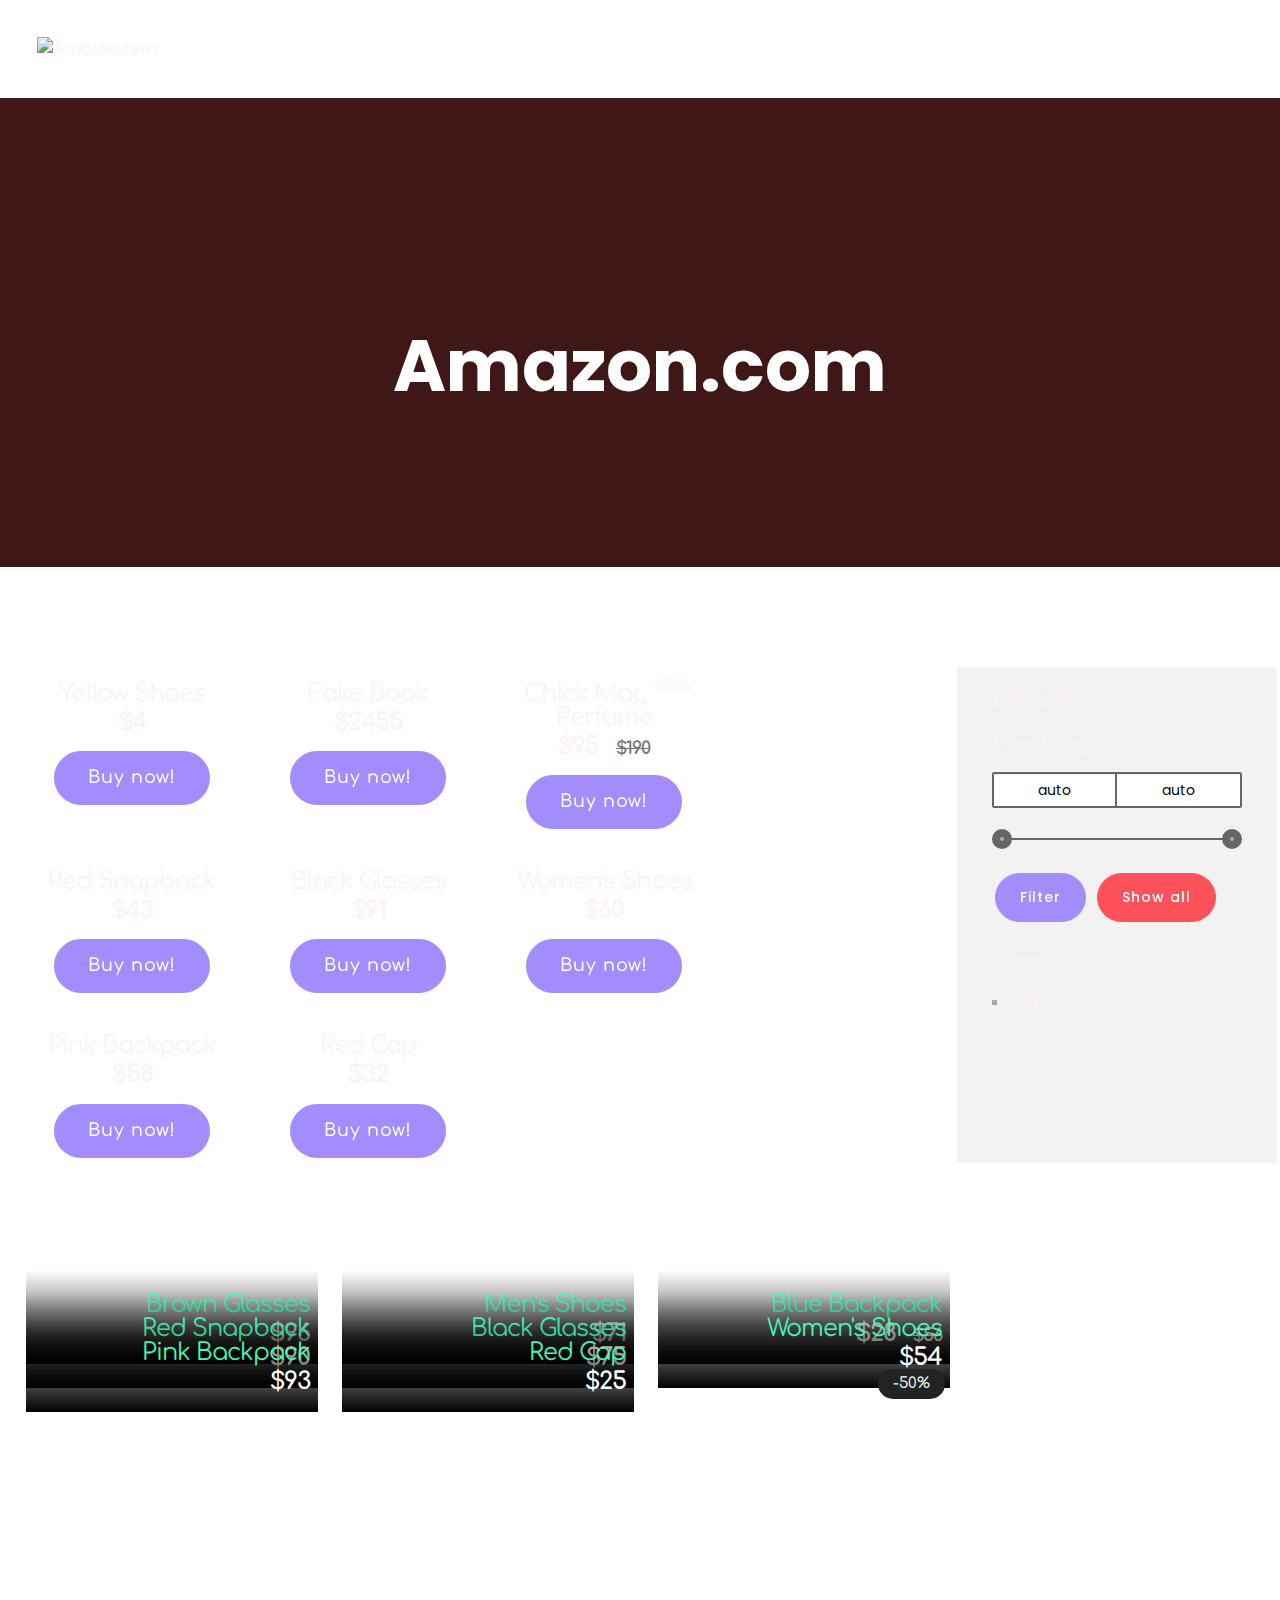
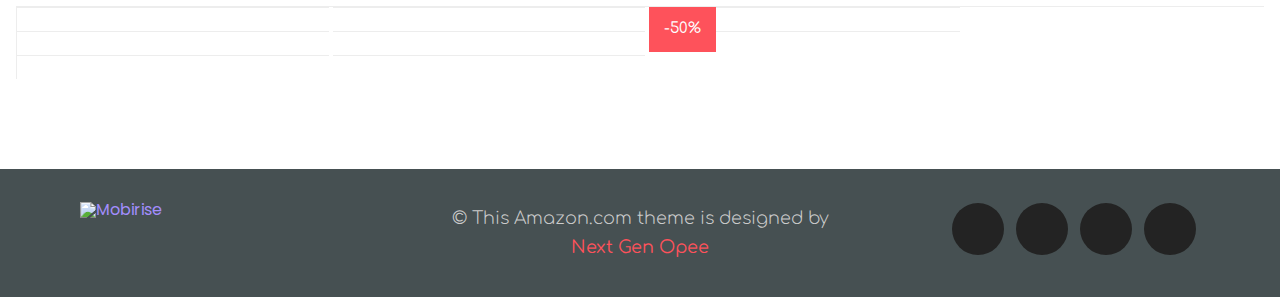
==== index.html @ 5bff6a00 "Update index.html" ====
<!DOCTYPE html>
<html>
<head>
  <!-- Site made with Mobirise Website Builder v4.3.5, https://mobirise.com -->
  <meta charset="UTF-8">
  <meta http-equiv="X-UA-Compatible" content="IE=edge">
  <meta name="generator" content="Mobirise v4.3.5, mobirise.com">
  <meta name="viewport" content="width=device-width, initial-scale=1">
  <link rel="shortcut icon" href="Files/Images/AzLogo-removebg-preview.png" type="image/x-icon">
  <meta name="description" content="Get your desired product directly from the producer. Only on Amazon.com!">
  <title>Amazon.com</title>
  <link rel="stylesheet" href="Files/CSS Files/all.css">
  <link rel="stylesheet" href="https://fonts.googleapis.com/css?family=Poppins:300,400,500,600,700">
  <link rel="stylesheet" href="Files/CSS Files/bootstrap.min.css">
  <link rel="stylesheet" href="Files/CSS Files/bootstrap-grid.min.css">
  <link rel="stylesheet" href="Files/CSS Files/bootstrap-reboot.min.css">
  <link rel="stylesheet" href="Files/CSS Files/jarallax.css">
  <link rel="stylesheet" href="Files/CSS Files/navbar.css">
  <link rel="stylesheet" href="Files/CSS Files/theme.style.css">
  <link rel="stylesheet" href="Files/CSS Files/gallery.style.css">
  <link rel="stylesheet" href="Files/CSS Files/additional.css" type="text/css">
  
  
  
</head>
<body>

<!-- Google Analytics -->
<!-- Google Analytics -->
<!-- Google Analytics -->
<!-- Google Tag Manager -->
<noscript><iframe src="//www.googletagmanager.com/ns.html?id=GTM-PFK425"
height="0" width="0" style="display:none;visibility:hidden"></iframe></noscript>
<script>(function(w,d,s,l,i){w[l]=w[l]||[];w[l].push({'gtm.start':
new Date().getTime(),event:'gtm.js'});var f=d.getElementsByTagName(s)[0],
j=d.createElement(s),dl=l!='dataLayer'?'&l='+l:'';j.async=true;j.src=
'//www.googletagmanager.com/gtm.js?id='+i+dl;f.parentNode.insertBefore(j,f);
})(window,document,'script','dataLayer','GTM-PFK425');</script>
<!-- End Google Tag Manager -->
<!-- /Google Analytics -->
<!-- /Google Analytics -->
<!-- /Google Analytics -->


 <header class="prime_head flex">


        <div>
            <img src="Files/Images/AzLogo-removebg-preview.png" alt="Amazon.com" class="logo">
        </div>

        <button class="mobile_nav_toggle" aria-controls="prim_navi" aria-expanded="false">
            <span class="sr_only">Menu</span>
        </button>


        <nav>
            <ul id="prim_navi" data-visible="false" class="prim_navi flex">
                <li class="active">
                    <a href="index.html">
                        <span aria-hidden="true">00</span>Home
                    </a>
                </li>
                <li class="active">
                    <a href="index.html">
                        <span aria-hidden="true">02</span>Destination
                    </a>
                </li>
                <li class="active">
                    <a href="index.html">
                        <span aria-hidden="true">03</span>Contact
                    </a>
                </li>
                <li class="active">
                    <a href="index.html">
                        <span aria-hidden="true">04</span>Crew
                    </a>
                </li>
            </ul>
        </nav>
    
    </header>
	
<section class="header6 cid-qyXAPsqKdO" id="header6-5c" data-rv-view="2431">

    

    <div class="mbr-overlay" style="opacity: 0.3; background-color: rgb(0, 0, 0);">
    </div>
    <div class="container-fluid">
        <div class="row justify-content-center">
            <div class="col-12 col-lg-6 col-md-8 align-center">
                
                <h2 class="mbr-section-title align-center mbr-fonts-style mbr-bold mbr-white display-1">Amazon.com</h2>
            </div>
        </div>
    </div>
    
</section>

<section class="mbr-gallery cid-qyXBYIkX4s" id="shop1-5f" data-rv-view="2434">

    

    <div>
        <div class="mbr-shop" sorting="" show-sidebar="" card-buttons=""><!-- Shop Gallery -->
		<div class=" col-md-12 sort-buttons clearfix" style="display: none;">
			<div class="sort-buttons" style="display: none;">
				<div class="filter-by-d mbr-section-btn item-button" style="text-align: center;">
					<a class="btn btn-sm btn-primary disableSortButton" href="" style="position: relative; display: inline-block;">Default sorting</a>
				</div>
				<div class="filter-by-pu mbr-section-btn">
					<a class="btn btn-sm btn-primary-outline disableSortButton" href="">Price: low to high</a>
				</div>
				<div class="filter-by-pd mbr-section-btn">
					<a class="btn btn-sm btn-primary-outline disableSortButton" href="">Price: high to low</a>
				</div>
			</div>
		</div>
		<div class="row col-md-12">
			<div class="wrapper-shop-items col-xl-9"><div class="mbr-gallery-row">
				<div>
					<div class="shop-items">
			<div class="mbr-gallery-item" data-tags="Awesome" data-slide-to="0" data-seller="false" data-price="4" data-oldprice="8">
							<div class="item_overlay" data-toggle="modal">
								
							</div>
							<div class="galleryItem" data-toggle="modal">
								<div class="style_overlay">
									
								</div>
								<div class="img_wraper"><img alt="" src="Files/Images/Black White Simple Product Listing Marketplace Facebook Post/1.png">
								</div><span class="onsale mbr-fonts-style display-7" data-onsale="false" style="display: none;">-50%</span>
								<div class="sidebar_wraper">
									<h4 class="item-title mbr-fonts-style mbr-text display-5">Yellow Shoes</h4>
									<div class="price-block"><span class="shop-item-price mbr-fonts-style display-5">$4</span>
										<span class="oldprice mbr-fonts-style display-7" style="display: none;">$8</span>
									</div>
									<div class="card-description">Casual shoes (contact us for sizing)<br><br>
										<ul><li>Lightweight textured fabric</li> <li>Rounded v-neckline</li> <li>Pom pom trims</li> <li>Regular fit – true to size</li></ul>
										<br>Duis auctor hendrerit nisi, at lacinia ex vulputate quis. Suspendisse convallis iaculis tortor, quis mattis lectus rutrum a.<br>
										<br> Product code: <strong>385DDF5p</strong>
									</div>
									<div class="mbr-section-btn" buttons="0">
										<a class="btn btn-primary display-7" href="#">Buy now!</a>
									</div>
								</div>
							</div>
						</div>
	<div class="mbr-gallery-item" data-tags="Wonderful" data-slide-to="1" data-seller="false" data-price="16" data-oldprice="32">
			<div class="item_overlay" data-toggle="modal">
				</div>
		<div class="galleryItem" data-toggle="modal">
			<div class="style_overlay">
				</div>
			<div class="img_wraper"><img alt="" src="Files/Images/Black White Simple Product Listing Marketplace Facebook Post/10.png">
			</div>
			<span class="onsale mbr-fonts-style display-7" data-onsale="false" style="display: none;">Up to 50%</span>
			<div class="sidebar_wraper"><h4 class="item-title mbr-fonts-style mbr-text display-5">Fake Book</h4>
				<div class="price-block"><span class="shop-item-price mbr-fonts-style display-5">$2455</span><span class="oldprice mbr-fonts-style display-7" style="display: none;">$3200</span>
				</div>
				<div class="card-description">Casual shoes (contact us for sizing)<br>
					<br><ul><li>Lightweight textured fabric</li> <li>Rounded v-neckline</li> <li>Pom pom trims</li> <li>Regular fit – true to size</li>
					</ul> <br>Duis auctor hendrerit nisi, at lacinia ex vulputate quis. Suspendisse convallis iaculis tortor, quis mattis lectus rutrum a.<br>
					<br> Product code: <strong>385DDF5p</strong></div>
				<div class="mbr-section-btn" buttons="0">
					<a class="btn btn-primary display-7" href="#">Buy now!</a></div></div></div></div>
					<div class="mbr-gallery-item" data-tags="Creative" data-slide-to="2" data-seller="false" data-price="46" data-oldprice="92">
					<div class="item_overlay" data-toggle="modal"></div>
					<div class="galleryItem" data-toggle="modal">
					<div class="style_overlay"></div>
					<div class="img_wraper"><img alt="" src="Files/Images/Black White Simple Product Listing Marketplace Facebook Post/11.png">
						</div><span class="onsale mbr-fonts-style display-7" data-onsale="true">-50%</span>
					<div class="sidebar_wraper"><h4 class="item-title mbr-fonts-style mbr-text display-5">Chick Magnet Perfume</h4>
					<div class="price-block"><span class="shop-item-price mbr-fonts-style display-5">$95</span>
						<span class="oldprice mbr-fonts-style display-7">$190</span></div>
					<div class="card-description">Casual shoes (contact us for sizing)<br>
									<br><ul><li>Lightweight textured fabric</li> <li>Rounded v-neckline</li> <li>Pom pom trims</li> <li>Regular fit – true to size</li></ul> 
									<br>Duis auctor hendrerit nisi, at lacinia ex vulputate quis. Suspendisse convallis iaculis tortor, quis mattis lectus rutrum a.<br>
									<br> Product code: <strong>385DDF5p</strong></div>
								<div class="mbr-section-btn" buttons="0"><a class="btn btn-primary display-7" href="#">Buy now!</a></div></div></div></div>
		<div class="mbr-gallery-item" data-tags="Awesome" data-slide-to="3" data-seller="false" data-price="43" data-oldprice="86">
					<div class="item_overlay" data-toggle="modal"></div>
					<div class="galleryItem" data-toggle="modal">
					<div class="style_overlay"></div>
					<div class="img_wraper"><img alt="" src="Files/Images/Black White Simple Product Listing Marketplace Facebook Post/21.png">
					</div><span class="onsale mbr-fonts-style display-7" data-onsale="false" style="display: none;">-50%</span>
					<div class="sidebar_wraper"><h4 class="item-title mbr-fonts-style mbr-text display-5">Red Snapback</h4>
					<div class="price-block"><span class="shop-item-price mbr-fonts-style display-5">$43</span>
						<span class="oldprice mbr-fonts-style display-7" style="display: none;">$86</span></div>
					<div class="card-description">Casual shoes (contact us for sizing)<br>
										<br><ul><li>Lightweight textured fabric</li> <li>Rounded v-neckline</li> <li>Pom pom trims</li> <li>Regular fit – true to size</li></ul> 
										<br>Duis auctor hendrerit nisi, at lacinia ex vulputate quis. Suspendisse convallis iaculis tortor, quis mattis lectus rutrum a.<br>
										<br> Product code: <strong>385DDF5p</strong></div>
									<div class="mbr-section-btn" buttons="0"><a class="btn btn-primary display-7" href="#">Buy now!</a></div></div></div></div>
		<div class="mbr-gallery-item" data-tags="Responsive" data-slide-to="4" data-seller="false" data-price="91" data-oldprice="182">
				<div class="item_overlay" data-toggle="modal"></div><div class="galleryItem" data-toggle="modal"><div class="style_overlay"></div>
				<div class="img_wraper"><img alt="" src="Files/Images/Black White Simple Product Listing Marketplace Facebook Post/16.png"></div>
				<span class="onsale mbr-fonts-style display-7" data-onsale="false" style="display: none;">-50%</span>
				<div class="sidebar_wraper"><h4 class="item-title mbr-fonts-style mbr-text display-5">Black Glasses</h4>
				<div class="price-block"><span class="shop-item-price mbr-fonts-style display-5">$91</span>
				<span class="oldprice mbr-fonts-style display-7" style="display: none;">$182</span></div>
				<div class="card-description">Casual shoes (contact us for sizing)<br>
					<br><ul><li>Lightweight textured fabric</li> <li>Rounded v-neckline</li> <li>Pom pom trims</li> <li>Regular fit – true to size</li></ul> 
					<br>Duis auctor hendrerit nisi, at lacinia ex vulputate quis. Suspendisse convallis iaculis tortor, quis mattis lectus rutrum a.<br>
					<br> Product code: <strong>385DDF5p</strong></div>
				<div class="mbr-section-btn" buttons="0"><a class="btn btn-primary display-7" href="#">Buy now!</a></div></div></div></div>
		<div class="mbr-gallery-item" data-tags="Creative" data-slide-to="5" data-seller="false" data-price="60" data-oldprice="120">
			<div class="item_overlay" data-toggle="modal"></div>
			<div class="galleryItem" data-toggle="modal">
				<div class="style_overlay"></div>
				<div class="img_wraper"><img alt="" src="Files/Images/Black White Simple Product Listing Marketplace Facebook Post/12.png"></div>
				<span class="onsale mbr-fonts-style display-7" data-onsale="false" style="display: none;">-50%</span>
				<div class="sidebar_wraper"><h4 class="item-title mbr-fonts-style mbr-text display-5">Women's Shoes</h4>
					<div class="price-block"><span class="shop-item-price mbr-fonts-style display-5">$60</span><span class="oldprice mbr-fonts-style display-7" style="display: none;">$120</span></div>
					<div class="card-description">Casual shoes (contact us for sizing)<br>
						<br><ul><li>Lightweight textured fabric</li> <li>Rounded v-neckline</li> <li>Pom pom trims</li> <li>Regular fit – true to size</li></ul> 
						<br>Duis auctor hendrerit nisi, at lacinia ex vulputate quis. Suspendisse convallis iaculis tortor, quis mattis lectus rutrum a.<br><br> Product code: <strong>385DDF5p</strong></div>
					<div class="mbr-section-btn" buttons="0"><a class="btn btn-primary display-7" href="#">Buy now!</a></div></div></div></div>
		<div class="mbr-gallery-item" data-tags="Animated" data-slide-to="6" data-seller="false" data-price="58" data-oldprice="116">
			<div class="item_overlay" data-toggle="modal"></div>
			<div class="galleryItem" data-toggle="modal">
			<div class="style_overlay"></div>
			<div class="img_wraper"><img alt="" src="Files/Images/Black White Simple Product Listing Marketplace Facebook Post/14.png"></div>
				<span class="onsale mbr-fonts-style display-7" data-onsale="false" style="display: none;">-50%</span>
				<div class="sidebar_wraper"><h4 class="item-title mbr-fonts-style mbr-text display-5">Pink Backpack</h4>
				<div class="price-block"><span class="shop-item-price mbr-fonts-style display-5">$58</span>
					<span class="oldprice mbr-fonts-style display-7" style="display: none;">$116</span></div>
				<div class="card-description">Casual shoes (contact us for sizing)<br><br>
					<ul><li>Lightweight textured fabric</li> <li>Rounded v-neckline</li> <li>Pom pom trims</li> <li>Regular fit – true to size</li></ul> 
					<br>Duis auctor hendrerit nisi, at lacinia ex vulputate quis. Suspendisse convallis iaculis tortor, quis mattis lectus rutrum a.<br>
					<br> Product code: <strong>385DDF5p</strong></div>
				<div class="mbr-section-btn" buttons="0"><a class="btn btn-primary display-7" href="#">Buy now!</a></div></div></div></div>
		<div class="mbr-gallery-item" data-tags="Awesome" data-slide-to="7" data-seller="false" data-price="32" data-oldprice="64">
			<div class="item_overlay" data-toggle="modal"></div>
			<div class="galleryItem" data-toggle="modal">
				<div class="style_overlay"></div>
				<div class="img_wraper"><img alt="" src="Files/Images/Black White Simple Product Listing Marketplace Facebook Post/13.png"></div>
				<span class="onsale mbr-fonts-style display-7" data-onsale="false" style="display: none;">-50%</span>
				<div class="sidebar_wraper"><h4 class="item-title mbr-fonts-style mbr-text display-5">Red Cap</h4>
				<div class="price-block"><span class="shop-item-price mbr-fonts-style display-5">$32</span>
					<span class="oldprice mbr-fonts-style display-7" style="display: none;">$64</span></div>
				<div class="card-description">Casual shoes (contact us for sizing)<br>
					<br><ul><li>Lightweight textured fabric</li> <li>Rounded v-neckline</li> <li>Pom pom trims</li> <li>Regular fit – true to size</li></ul> 
					<br>Duis auctor hendrerit nisi, at lacinia ex vulputate quis. Suspendisse convallis iaculis tortor, quis mattis lectus rutrum a.<br>
					<br> Product code: <strong>385DDF5p</strong></div>
					<div class="mbr-section-btn" buttons="0"><a class="btn btn-primary display-7" href="#">Buy now!</a></div></div></div></div></div></div>
				<div class="clearfix"></div></div></div>
			<div class="col-xl-3 sidebar">
				<div class="sidebar-background"></div>
				<div class="sidebar-block container bestseller-block">
				<h4 class="sidebar-title mbr-fonts-style mbr-text display-7">Best Sellers</h4><div class="bestsellers col-md-12" onselectstart="return false"></div></div>
				<div class="sidebar-block container range-slider">
				<h4 class="sidebar-title mbr-fonts-style mbr-text display-7">Price Range</h4>
				<div class="filter-cost" onselectstart="return false">
				<div class="price-controls">
					<label class="min-price"><input class="min-input" type="text" value="auto" name="min"></label>
					<label class="max-price"><input class="max-input" type="text" value="auto" name="max"></label></div>
				<div class="range-controls"><div class="scale">
				<div class="bar"></div></div>
				<div class="toggle min-toggle"></div>
				<div class="toggle max-toggle"></div></div></div>
				<div class="price-range mbr-section-btn" buttons="0">
					<a class="btn btn-sm btn-primary" href="">Filter</a></div>
				<div class="price-range-reset mbr-section-btn" buttons="0"><a class="btn btn-sm btn-secondary" href="">Show all</a></div></div>
				<div class="sidebar-block container sidebar-categories"><h4 class="sidebar-title mbr-fonts-style mbr-text display-7">Filter</h4>
					<div class="categories col-md-12">
						<div class="categories-titles"><!-- Filter -->
							<div class="mbr-gallery-filter mbr-shop-filter container gallery-filter-active">
								<ul buttons="0"><li class="mbr-gallery-filter-all active display-7">All</li></ul></div></div></div></div></div></div><!-- Lightbox -->
		<div class="shopItemsModal_wraper" style="z-index: 100;">
			<div class="shopItemsModalBg"></div>
			<div class="shopItemsModal row">
				<div class="col-md-6 image-modal"></div>
				<div class="col-md-6 text-modal"></div>
				<div class="closeModal">
					<div class="close-modal-wrapper"></div></div></div></div></div>
    </div>

</section>


	
<section class="mbr-gallery cid-qyXC3wOLIJ" once="shops" id="shop2-5h" data-rv-view="2472">

    

    <div>
        <div class="mbr-shop"><!-- Shop Gallery -->
		<div class="row col-md-12">
			<div class="wrapper-shop-items col-md-12">
				<div class="mbr-gallery-row"><div>
					<div class="shop-items">
		<div class="mbr-gallery-item" data-tags="Awesome" data-slide-to="0" data-seller="false" data-price="96" data-oldprice="192">
				<div class="item_overlay" data-toggle="modal"></div>
			<div class="galleryItem" data-toggle="modal">
				<div class="style_overlay"></div>
				<div class="img_wraper"><img alt="" src="Files/Images/Black White Simple Product Listing Marketplace Facebook Post/16.png"></div>
				<span class="onsale mbr-fonts-style display-7" data-onsale="false" style="display: none;">-50%</span>
				<div class="sidebar_wraper"><h4 class="item-title mbr-fonts-style mbr-text display-5">Brown Glasses</h4>
					<div class="price-block"><span class="shop-item-price mbr-fonts-style display-5">$96</span>
						<span class="oldprice mbr-fonts-style display-7" style="display: none;">$192</span></div>
					<div class="card-description">Casual shoes (contact us for sizing)<br>
						<br><ul><li>Lightweight textured fabric</li> <li>Rounded v-neckline</li> <li>Pom pom trims</li> <li>Regular fit – true to size</li></ul> 
						<br>Duis auctor hendrerit nisi, at lacinia ex vulputate quis. Suspendisse convallis iaculis tortor, quis mattis lectus rutrum a.<br>
						<br> Product code: <strong>385DDF5p</strong></div>
					<div class="mbr-section-btn" buttons="0" style="display: none;"><a class="btn btn-black display-7" href="Files/Images/Black White Simple Product Listing Marketplace Facebook Post/19.png">Buy now!</a></div></div></div></div>
		<div class="mbr-gallery-item" data-tags="Wonderful" data-slide-to="1" data-seller="false" data-price="71" data-oldprice="142">
			<div class="item_overlay" data-toggle="modal"></div>
			<div class="galleryItem" data-toggle="modal">
				<div class="style_overlay"></div>
				<div class="img_wraper"><img alt="" src="Files/Images/Black White Simple Product Listing Marketplace Facebook Post/25.png"></div>
				<span class="onsale mbr-fonts-style display-7" data-onsale="false" style="display: none;">-50%</span>
				<div class="sidebar_wraper"><h4 class="item-title mbr-fonts-style mbr-text display-5">Men's Shoes</h4>
					<div class="price-block"><span class="shop-item-price mbr-fonts-style display-5">$71</span>
						<span class="oldprice mbr-fonts-style display-7" style="display: none;">$142</span></div>
					<div class="card-description">Casual shoes (contact us for sizing)<br>
						<br><ul><li>Lightweight textured fabric</li> <li>Rounded v-neckline</li> <li>Pom pom trims</li> <li>Regular fit – true to size</li></ul> 
						<br>Duis auctor hendrerit nisi, at lacinia ex vulputate quis. Suspendisse convallis iaculis tortor, quis mattis lectus rutrum a.<br>
						<br> Product code: <strong>385DDF5p</strong></div>
					<div class="mbr-section-btn" buttons="0" style="display: none;"><a class="btn btn-black display-7" href="#">Buy now!</a></div></div></div></div>
		<div class="mbr-gallery-item" data-tags="Creative" data-slide-to="2" data-seller="false" data-price="28" data-oldprice="56">
			<div class="item_overlay" data-toggle="modal"></div>
			<div class="galleryItem" data-toggle="modal">
				<div class="style_overlay"></div>
				<div class="img_wraper"><img alt="" src="Files/Images/Black White Simple Product Listing Marketplace Facebook Post/15.png"></div>
				<span class="onsale mbr-fonts-style display-7" data-onsale="true">-50%</span>
				<div class="sidebar_wraper"><h4 class="item-title mbr-fonts-style mbr-text display-5">Blue Backpack</h4>
					<div class="price-block"><span class="shop-item-price mbr-fonts-style display-5">$28</span>
						<span class="oldprice mbr-fonts-style display-7">$56</span></div>
					<div class="card-description">Casual shoes (contact us for sizing)<br>
						<br><ul><li>Lightweight textured fabric</li> <li>Rounded v-neckline</li> <li>Pom pom trims</li> <li>Regular fit – true to size</li></ul> 
						<br>Duis auctor hendrerit nisi, at lacinia ex vulputate quis. Suspendisse convallis iaculis tortor, quis mattis lectus rutrum a.<br>
						<br> Product code: <strong>385DDF5p</strong></div>
					<div class="mbr-section-btn" buttons="0" style="display: none;"><a class="btn btn-black display-7" href="#">Buy now!</a></div></div></div></div>
		<div class="mbr-gallery-item" data-tags="Awesome" data-slide-to="3" data-seller="false" data-price="90" data-oldprice="180">
			<div class="item_overlay" data-toggle="modal"></div>
			<div class="galleryItem" data-toggle="modal">
				<div class="style_overlay"></div>
				<div class="img_wraper"><img alt="" src="Files/Images/Black White Simple Product Listing Marketplace Facebook Post/23.png"></div>
				<span class="onsale mbr-fonts-style display-7" data-onsale="false" style="display: none;">-50%</span>
				<div class="sidebar_wraper"><h4 class="item-title mbr-fonts-style mbr-text display-5">Red Snapback</h4>
					<div class="price-block"><span class="shop-item-price mbr-fonts-style display-5">$90</span>
						<span class="oldprice mbr-fonts-style display-7" style="display: none;">$180</span></div>
					<div class="card-description">Casual shoes (contact us for sizing)<br>
						<br><ul><li>Lightweight textured fabric</li> <li>Rounded v-neckline</li> <li>Pom pom trims</li> <li>Regular fit – true to size</li></ul> 
						<br>Duis auctor hendrerit nisi, at lacinia ex vulputate quis. Suspendisse convallis iaculis tortor, quis mattis lectus rutrum a.<br>
						<br> Product code: <strong>385DDF5p</strong></div>
					<div class="mbr-section-btn" buttons="0" style="display: none;"><a class="btn btn-black display-7" href="#">Buy now!</a></div></div></div></div>
		<div class="mbr-gallery-item" data-tags="Responsive" data-slide-to="4" data-seller="false" data-price="75" data-oldprice="150">
			<div class="item_overlay" data-toggle="modal"></div>
			<div class="galleryItem" data-toggle="modal">
				<div class="style_overlay"></div>
				<div class="img_wraper"><img alt="" src="Files/Images/Black White Simple Product Listing Marketplace Facebook Post/24.png"></div>
				<span class="onsale mbr-fonts-style display-7" data-onsale="false" style="display: none;">-50%</span>
				<div class="sidebar_wraper"><h4 class="item-title mbr-fonts-style mbr-text display-5">Black Glasses</h4>
					<div class="price-block"><span class="shop-item-price mbr-fonts-style display-5">$75</span>
						<span class="oldprice mbr-fonts-style display-7" style="display: none;">$150</span></div>
					<div class="card-description">Casual shoes (contact us for sizing)<br>
						<br><ul><li>Lightweight textured fabric</li> <li>Rounded v-neckline</li> <li>Pom pom trims</li> <li>Regular fit – true to size</li></ul> 
						<br>Duis auctor hendrerit nisi, at lacinia ex vulputate quis. Suspendisse convallis iaculis tortor, quis mattis lectus rutrum a.<br>
						<br> Product code: <strong>385DDF5p</strong></div>
					<div class="mbr-section-btn" buttons="0" style="display: none;"><a class="btn btn-black display-7" href="#">Buy now!</a></div></div></div></div>
		<div class="mbr-gallery-item" data-tags="Creative" data-slide-to="5" data-seller="false" data-price="54" data-oldprice="108">
			<div class="item_overlay" data-toggle="modal"></div>
			<div class="galleryItem" data-toggle="modal">
				<div class="style_overlay"></div>
				<div class="img_wraper"><img alt="" src="Files/Images/Black White Simple Product Listing Marketplace Facebook Post/27.png"></div>
				<span class="onsale mbr-fonts-style display-7" data-onsale="false" style="display: none;">-50%</span>
				<div class="sidebar_wraper"><h4 class="item-title mbr-fonts-style mbr-text display-5">Women's Shoes</h4><div class="price-block">
					<span class="shop-item-price mbr-fonts-style display-5">$54</span>
					<span class="oldprice mbr-fonts-style display-7" style="display: none;">$108</span></div>
					<div class="card-description">Casual shoes (contact us for sizing)<br>
						<br><ul><li>Lightweight textured fabric</li> <li>Rounded v-neckline</li> <li>Pom pom trims</li> <li>Regular fit – true to size</li></ul> 
						<br>Duis auctor hendrerit nisi, at lacinia ex vulputate quis. Suspendisse convallis iaculis tortor, quis mattis lectus rutrum a.<br>
						<br> Product code: <strong>385DDF5p</strong></div>
					<div class="mbr-section-btn" buttons="0" style="display: none;"><a class="btn btn-black display-7" href="#">Buy now!</a></div></div></div></div>
						<div class="mbr-gallery-item" data-tags="Animated" data-slide-to="6" data-seller="false" data-price="93" data-oldprice="186">
							<div class="item_overlay" data-toggle="modal"></div>
							<div class="galleryItem" data-toggle="modal">
								<div class="style_overlay"></div>
								<div class="img_wraper">
									<img alt="" src="Files/Images/Black White Simple Product Listing Marketplace Facebook Post/28.png"></div>
								<span class="onsale mbr-fonts-style display-7" data-onsale="false" style="display: none;">-50%</span>
								<div class="sidebar_wraper"><h4 class="item-title mbr-fonts-style mbr-text display-5">Pink Backpack</h4>
									<div class="price-block"><span class="shop-item-price mbr-fonts-style display-5">$93</span>
										<span class="oldprice mbr-fonts-style display-7" style="display: none;">$186</span></div>
									<div class="card-description">Casual shoes (contact us for sizing)<br>
										<br><ul><li>Lightweight textured fabric</li> <li>Rounded v-neckline</li> <li>Pom pom trims</li> <li>Regular fit – true to size</li></ul> 
										<br>Duis auctor hendrerit nisi, at lacinia ex vulputate quis. Suspendisse convallis iaculis tortor, quis mattis lectus rutrum a.<br>
										<br> Product code: <strong>385DDF5p</strong></div>
									<div class="mbr-section-btn" buttons="0" style="display: none;"><a class="btn btn-black display-7" href="#">Buy now!</a></div></div></div></div>
		<div class="mbr-gallery-item" data-tags="Awesome" data-slide-to="7" data-seller="false" data-price="25" data-oldprice="50">
			<div class="item_overlay" data-toggle="modal"></div>
			<div class="galleryItem" data-toggle="modal">
				<div class="style_overlay"></div>
				<div class="img_wraper"><img alt="" src="Files/Images/Black White Simple Product Listing Marketplace Facebook Post/23.png"></div>
				<span class="onsale mbr-fonts-style display-7" data-onsale="false" style="display: none;">-50%</span>
				<div class="sidebar_wraper"><h4 class="item-title mbr-fonts-style mbr-text display-5">Red Cap</h4>
					<div class="price-block"><span class="shop-item-price mbr-fonts-style display-5">$25</span>
						<span class="oldprice mbr-fonts-style display-7" style="display: none;">$50</span></div>
					<div class="card-description">Casual shoes (contact us for sizing)<br>
						<br><ul><li>Lightweight textured fabric</li> <li>Rounded v-neckline</li> <li>Pom pom trims</li> <li>Regular fit – true to size</li></ul> 
						<br>Duis auctor hendrerit nisi, at lacinia ex vulputate quis. Suspendisse convallis iaculis tortor, quis mattis lectus rutrum a.<br>
						<br> Product code: <strong>385DDF5p</strong></div>
					<div class="mbr-section-btn" buttons="0" style="display: none;"><a class="btn btn-black display-7" href="#">Buy now!</a></div></div></div></div></div></div>
					<div class="clearfix"></div></div></div></div><!-- Lightbox -->
		<div class="shopItemsModal_wraper" style="z-index: 100;">
			<div class="shopItemsModalBg"></div>
			<div class="shopItemsModal row">
				<div class="col-md-6 image-modal"></div>
				<div class="col-md-6 text-modal"></div>
				<div class="closeModal">
					<div class="close-modal-wrapper"></div></div></div></div></div></div>

</section>

<section class="mbr-gallery cid-qyXC5VnFe2" id="shop4-5i" data-rv-view="2491">

    

    <div>
        <div class="mbr-shop" card-buttons=""><!-- Shop Gallery --><div class="row col-md-12">
	<div class="wrapper-shop-items col-md-12">
	<div class="mbr-gallery-row">
	<div>
<div class="shop-items">
<div class="mbr-gallery-item" data-tags="Awesome" data-slide-to="0" data-seller="false" data-price="22" data-oldprice="44">
	<div class="item_overlay" data-toggle="modal"></div>
	<div class="galleryItem" data-toggle="modal">
		<div class="style_overlay"></div>
		<div class="img_wraper"><img alt="" src="Files/Images/Black White Simple Product Listing Marketplace Facebook Post/18.png"></div>
		<span class="onsale mbr-fonts-style display-7" data-onsale="false" style="display: none;">-50%</span>
		<div class="sidebar_wraper"><h4 class="item-title mbr-fonts-style mbr-text display-5">Brown Glasses</h4>
			<div class="price-block"><span class="shop-item-price mbr-fonts-style display-5">$22</span>
				<span class="oldprice mbr-fonts-style display-7" style="display: none;">$44</span></div>
			<div class="card-description">Casual shoes (contact us for sizing)<br>
				<br><ul><li>Lightweight textured fabric</li> <li>Rounded v-neckline</li> <li>Pom pom trims</li> <li>Regular fit – true to size</li></ul> 
				<br>Duis auctor hendrerit nisi, at lacinia ex vulputate quis. Suspendisse convallis iaculis tortor, quis mattis lectus rutrum a.<br>
				<br> Product code: <strong>385DDF5p</strong></div>
			<div class="mbr-section-btn" buttons="0"><a class="btn btn-secondary display-7" href="#">Buy now!</a></div></div></div></div>
<div class="mbr-gallery-item" data-tags="Wonderful" data-slide-to="1" data-seller="false" data-price="86" data-oldprice="172">
	<div class="item_overlay" data-toggle="modal"></div>
	<div class="galleryItem" data-toggle="modal">
		<div class="style_overlay"></div>
		<div class="img_wraper"><img alt="" src="Files/Images/Black White Simple Product Listing Marketplace Facebook Post/31.png"></div>
		<span class="onsale mbr-fonts-style display-7" data-onsale="false" style="display: none;">-50%</span>
		<div class="sidebar_wraper"><h4 class="item-title mbr-fonts-style mbr-text display-5">Men's Shoes</h4>
			<div class="price-block"><span class="shop-item-price mbr-fonts-style display-5">$86</span>
				<span class="oldprice mbr-fonts-style display-7" style="display: none;">$172</span></div>
			<div class="card-description">Casual shoes (contact us for sizing)<br>
				<br><ul><li>Lightweight textured fabric</li> <li>Rounded v-neckline</li> <li>Pom pom trims</li> <li>Regular fit – true to size</li></ul> 
				<br>Duis auctor hendrerit nisi, at lacinia ex vulputate quis. Suspendisse convallis iaculis tortor, quis mattis lectus rutrum a.<br>
				<br> Product code: <strong>385DDF5p</strong></div>
			<div class="mbr-section-btn" buttons="0"><a class="btn btn-secondary display-7" href="#">Buy now!</a></div></div></div></div>
<div class="mbr-gallery-item" data-tags="Creative" data-slide-to="2" data-seller="false" data-price="18" data-oldprice="36">
	<div class="item_overlay" data-toggle="modal"></div>
	<div class="galleryItem" data-toggle="modal">
		<div class="style_overlay"></div>
		<div class="img_wraper"><img alt="" src="Files/Images/Black White Simple Product Listing Marketplace Facebook Post/30.png"></div>
		<span class="onsale mbr-fonts-style display-7" data-onsale="true">-50%</span>
		<div class="sidebar_wraper"><h4 class="item-title mbr-fonts-style mbr-text display-5">Blue Backpack</h4>
			<div class="price-block"><span class="shop-item-price mbr-fonts-style display-5">$18</span>
				<span class="oldprice mbr-fonts-style display-7">$36</span></div>
			<div class="card-description">Casual shoes (contact us for sizing)<br>
				<br><ul><li>Lightweight textured fabric</li> <li>Rounded v-neckline</li> <li>Pom pom trims</li> <li>Regular fit – true to size</li></ul> 
				<br>Duis auctor hendrerit nisi, at lacinia ex vulputate quis. Suspendisse convallis iaculis tortor, quis mattis lectus rutrum a.<br>
				<br> Product code: <strong>385DDF5p</strong></div>
			<div class="mbr-section-btn" buttons="0"><a class="btn btn-secondary display-7" href="#">Buy now!</a></div></div></div></div>
<div class="mbr-gallery-item" data-tags="Awesome" data-slide-to="3" data-seller="false" data-price="89" data-oldprice="178">
	<div class="item_overlay" data-toggle="modal"></div>
	<div class="galleryItem" data-toggle="modal">
		<div class="style_overlay"></div>
		<div class="img_wraper"><img alt="" src="Files/Images/Black White Simple Product Listing Marketplace Facebook Post/29.png"></div>
		<span class="onsale mbr-fonts-style display-7" data-onsale="false" style="display: none;">-50%</span>
		<div class="sidebar_wraper"><h4 class="item-title mbr-fonts-style mbr-text display-5">Red Snapback</h4>
			<div class="price-block"><span class="shop-item-price mbr-fonts-style display-5">$89</span>
				<span class="oldprice mbr-fonts-style display-7" style="display: none;">$178</span></div>
			<div class="card-description">Casual shoes (contact us for sizing)<br>
				<br><ul><li>Lightweight textured fabric</li> <li>Rounded v-neckline</li> <li>Pom pom trims</li> <li>Regular fit – true to size</li></ul> 
				<br>Duis auctor hendrerit nisi, at lacinia ex vulputate quis. Suspendisse convallis iaculis tortor, quis mattis lectus rutrum a.<br>
				<br> Product code: <strong>385DDF5p</strong></div>
			<div class="mbr-section-btn" buttons="0"><a class="btn btn-secondary display-7" href="#">Buy now!</a></div></div></div></div>
<div class="mbr-gallery-item" data-tags="Responsive" data-slide-to="4" data-seller="false" data-price="87" data-oldprice="174">
	<div class="item_overlay" data-toggle="modal"></div>
	<div class="galleryItem" data-toggle="modal">
		<div class="style_overlay"></div>
		<div class="img_wraper"><img alt="" src="Files/Images/Black White Simple Product Listing Marketplace Facebook Post/22.png"></div>
		<span class="onsale mbr-fonts-style display-7" data-onsale="false" style="display: none;">-50%</span>
		<div class="sidebar_wraper"><h4 class="item-title mbr-fonts-style mbr-text display-5">Black Glasses</h4><div class="price-block">
			<span class="shop-item-price mbr-fonts-style display-5">$87</span>
			<span class="oldprice mbr-fonts-style display-7" style="display: none;">$174</span></div>
			<div class="card-description">Casual shoes (contact us for sizing)<br>
				<br><ul><li>Lightweight textured fabric</li> <li>Rounded v-neckline</li> <li>Pom pom trims</li> <li>Regular fit – true to size</li></ul> 
				<br>Duis auctor hendrerit nisi, at lacinia ex vulputate quis. Suspendisse convallis iaculis tortor, quis mattis lectus rutrum a.<br>
				<br> Product code: <strong>385DDF5p</strong></div>
			<div class="mbr-section-btn" buttons="0"><a class="btn btn-secondary display-7" href="#">Buy now!</a></div></div></div></div>
<div class="mbr-gallery-item" data-tags="Creative" data-slide-to="5" data-seller="false" data-price="82" data-oldprice="164">
	<div class="item_overlay" data-toggle="modal"></div>
	<div class="galleryItem" data-toggle="modal">
		<div class="style_overlay"></div>
		<div class="img_wraper"><img alt="" src="Files/Images/Black White Simple Product Listing Marketplace Facebook Post/32.png"></div>
		<span class="onsale mbr-fonts-style display-7" data-onsale="false" style="display: none;">-50%</span>
		<div class="sidebar_wraper"><h4 class="item-title mbr-fonts-style mbr-text display-5">Women's Shoes</h4>
			<div class="price-block"><span class="shop-item-price mbr-fonts-style display-5">$82</span>
				<span class="oldprice mbr-fonts-style display-7" style="display: none;">$164</span></div>
			<div class="card-description">Casual shoes (contact us for sizing)<br>
				<br><ul><li>Lightweight textured fabric</li> <li>Rounded v-neckline</li> <li>Pom pom trims</li> <li>Regular fit – true to size</li></ul> 
				<br>Duis auctor hendrerit nisi, at lacinia ex vulputate quis. Suspendisse convallis iaculis tortor, quis mattis lectus rutrum a.<br>
				<br> Product code: <strong>385DDF5p</strong></div>
			<div class="mbr-section-btn" buttons="0"><a class="btn btn-secondary display-7" href="#">Buy now!</a></div></div></div></div>
<div class="mbr-gallery-item" data-tags="Animated" data-slide-to="6" data-seller="false" data-price="89" data-oldprice="178">
	<div class="item_overlay" data-toggle="modal"></div>
	<div class="galleryItem" data-toggle="modal">
		<div class="style_overlay"></div>
		<div class="img_wraper"><img alt="" src="Files/Images/Black White Simple Product Listing Marketplace Facebook Post/7.png"></div>
		<span class="onsale mbr-fonts-style display-7" data-onsale="false" style="display: none;">-50%</span>
		<div class="sidebar_wraper"><h4 class="item-title mbr-fonts-style mbr-text display-5">Pink Backpack</h4>
			<div class="price-block"><span class="shop-item-price mbr-fonts-style display-5">$89</span>
				<span class="oldprice mbr-fonts-style display-7" style="display: none;">$178</span></div>
			<div class="card-description">Casual shoes (contact us for sizing)<br>
				<br><ul><li>Lightweight textured fabric</li> <li>Rounded v-neckline</li> <li>Pom pom trims</li> <li>Regular fit – true to size</li></ul> 
				<br>Duis auctor hendrerit nisi, at lacinia ex vulputate quis. Suspendisse convallis iaculis tortor, quis mattis lectus rutrum a.<br>
				<br> Product code: <strong>385DDF5p</strong></div>
			<div class="mbr-section-btn" buttons="0"><a class="btn btn-secondary display-7" href="#">Buy now!</a></div></div></div></div>
<div class="mbr-gallery-item" data-tags="Awesome" data-slide-to="7" data-seller="false" data-price="17" data-oldprice="34">
	<div class="item_overlay" data-toggle="modal"></div><div class="galleryItem" data-toggle="modal">
		<div class="style_overlay"></div>
		<div class="img_wraper"><img alt="" src="Files/Images/Black White Simple Product Listing Marketplace Facebook Post/28.png"></div>
		<span class="onsale mbr-fonts-style display-7" data-onsale="false" style="display: none;">-50%</span>
		<div class="sidebar_wraper"><h4 class="item-title mbr-fonts-style mbr-text display-5">Red Cap</h4>
			<div class="price-block"><span class="shop-item-price mbr-fonts-style display-5">$17</span>
				<span class="oldprice mbr-fonts-style display-7" style="display: none;">$34</span></div>
			<div class="card-description">Casual shoes (contact us for sizing)<br>
				<br><ul><li>Lightweight textured fabric</li> <li>Rounded v-neckline</li> <li>Pom pom trims</li> <li>Regular fit – true to size</li></ul> 
				<br>Duis auctor hendrerit nisi, at lacinia ex vulputate quis. Suspendisse convallis iaculis tortor, quis mattis lectus rutrum a.<br>
				<br> Product code: <strong>385DDF5p</strong></div>
			<div class="mbr-section-btn" buttons="0"><a class="btn btn-secondary display-7" href="#">Buy now!</a></div></div></div></div></div></div>
		<div class="clearfix"></div></div></div></div><!-- Lightbox -->
		<div class="shopItemsModal_wraper" style="z-index: 100;">
			<div class="shopItemsModalBg"></div>
			<div class="shopItemsModal row">
				<div class="col-md-6 image-modal"></div>
				<div class="col-md-6 text-modal"></div>
				<div class="closeModal">
					<div class="close-modal-wrapper">
					</div>
				</div>
			</div>
		</div>
	</div>
    </div>

</section>



<section class="cid-qyYRYDCc0s" id="footer2-7r" data-rv-view="2573">
    
    <div class="container-fluid">
        <div class="row align-center justify-content-center align-items-center">
            <div class="logo-section col-md-4">
                <a href="#"><img src="assets/images/logo21.png" height="128" alt="Mobirise" media-simple="true" style="height: 3.8rem;">
                </a>
            </div>
            <div class="col-md-4 mbr-text mbr-fonts-style mbr-light display-7">
                © This Amazon.com theme is designed by <a href="#" class="text-secondary">Next Gen Opee</a></div>
                <div class="social-media col-md-4 col-sm-12">
                    <ul>
                        <li>
                          <a class="icon-transition" href="https://www.facebook.com/mujahid.opee/">
                            <span class="mbr-iconfont display6"><i class="fa-brands fa-square-facebook"></i></span>
                          </a>
                        </li>
                        <li>
                          <a class="icon-transition" href="https://twitter.com/mujahidlp">
                            <span class="mbr-iconfont display6"><i class="fa-brands fa-square-x-twitter"></i></span>
                          </a>
                        </li>
                        <li>
                          <a class="icon-transition" href="https://www.youtube.com/@enngenos988">
                            <span class="mbr-iconfont display6"><i class="fa-brands fa-youtube"></i></span>
                          </a>
                        </li>
                        <li>
                          <a class="icon-transition" href="https://www.instagram.com/free_shaam/">
                            <span class="mbr-iconfont display6"><i class="fa-brands fa-square-instagram"></i></span>
                          </a>
                        </li>
                     </ul>
                  </div>
        </div>
    </div>
</section>

  <script src="Files/JS Files/all.js"></script>
  <script src="Files/JS Files/jquerry.min.js"></script>
  <script src="Files/JS Files/popper.min.js"></script>
  <script src="Files/JS Files/bootstrap.bundle.min.js"></script>
  <script src="Files/JS Files/smoothscroll.js"></script>
  <script src="Files/JS Files/touch-swipe.min.js"></script>
  <script src="Files/JS Files/mobi.shop.scripts.js"></script>
  <script src="Files/JS Files/navbar.js"></script>
  <script src="Files/JS Files/theme.scripts.js"></script>
  <script src="Files/JS Files/vimoplayer.js"></script>
  <script src="Files/JS Files/gallerySpt.js"></script>
  
  
</body>
</html>
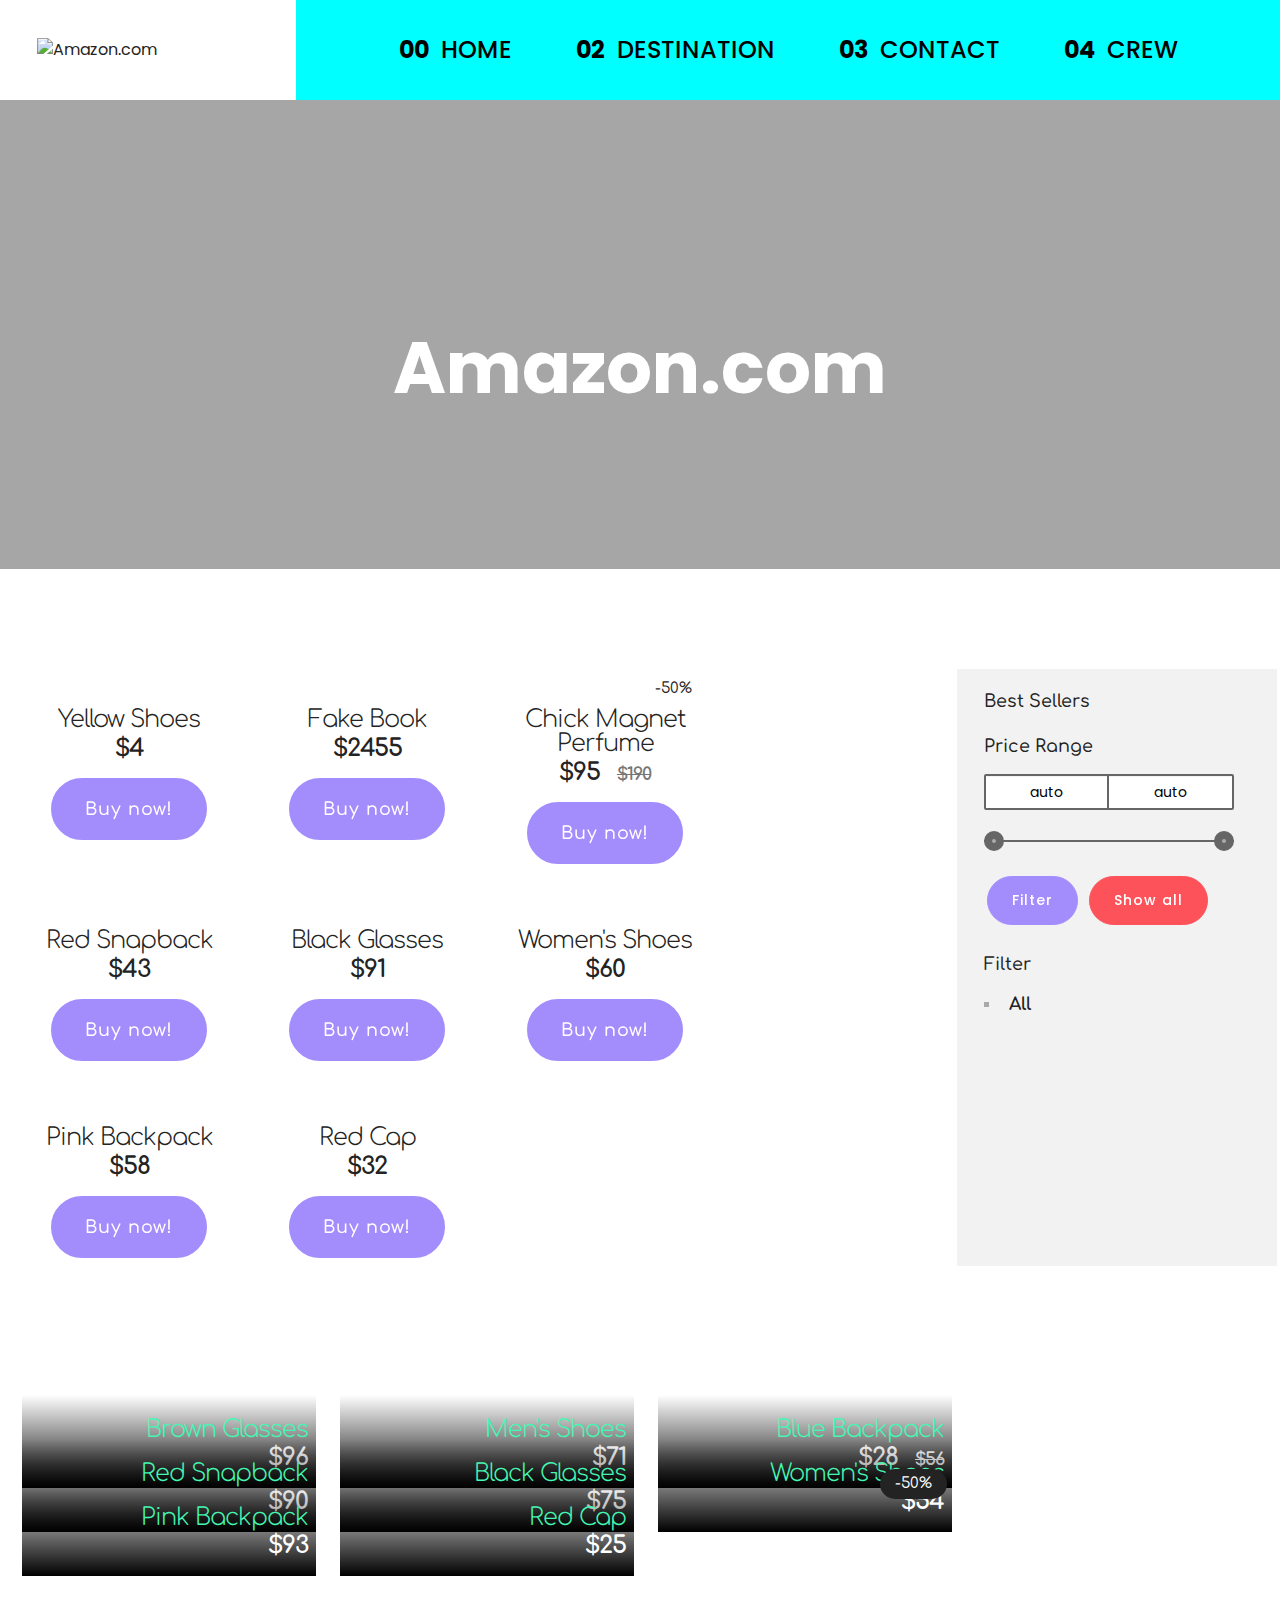
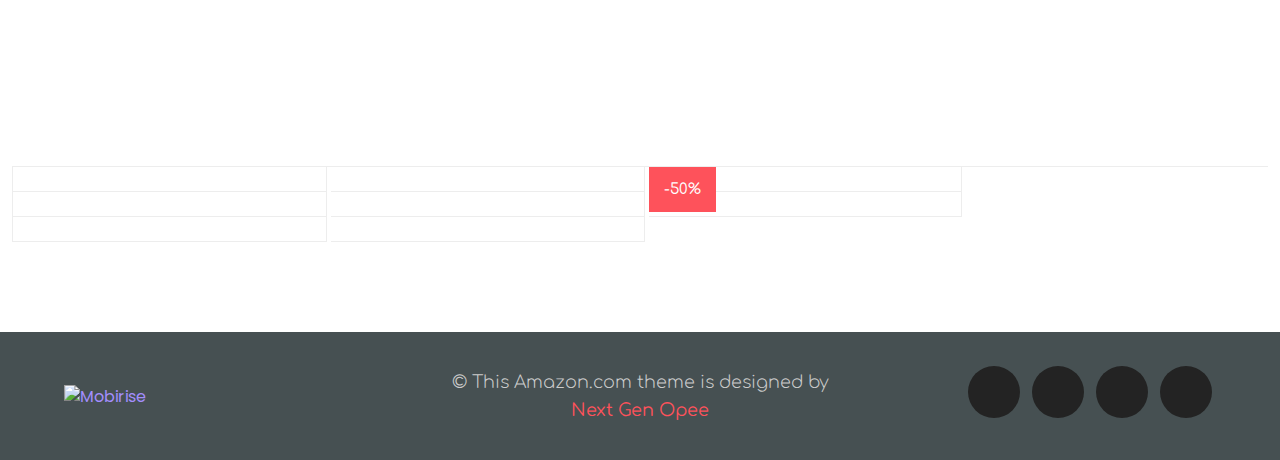
==== commit c6338976: "Update index.html" ====
--- a/index.html
+++ b/index.html
@@ -5,7 +5,7 @@
   <!-- Site made with Mobirise Website Builder v4.3.5, https://mobirise.com -->
   <meta charset="UTF-8">
   <meta http-equiv="X-UA-Compatible" content="IE=edge">
-  <meta name="generator" content="Mobirise v4.3.5, mobirise.com">
+  <meta name="Next Gen Opee" content="Designed amd built by Next Gen">
   <meta name="viewport" content="width=device-width, initial-scale=1">
   <link rel="shortcut icon" href="Files/Images/AzLogo-removebg-preview.png" type="image/x-icon">
   <meta name="description" content="Get your desired product directly from the producer. Only on Amazon.com!">
@@ -26,28 +26,13 @@
 </head>
 <body>
 
-<!-- Google Analytics -->
-<!-- Google Analytics -->
-<!-- Google Analytics -->
-<!-- Google Tag Manager -->
-<noscript><iframe src="//www.googletagmanager.com/ns.html?id=GTM-PFK425"
-height="0" width="0" style="display:none;visibility:hidden"></iframe></noscript>
-<script>(function(w,d,s,l,i){w[l]=w[l]||[];w[l].push({'gtm.start':
-new Date().getTime(),event:'gtm.js'});var f=d.getElementsByTagName(s)[0],
-j=d.createElement(s),dl=l!='dataLayer'?'&l='+l:'';j.async=true;j.src=
-'//www.googletagmanager.com/gtm.js?id='+i+dl;f.parentNode.insertBefore(j,f);
-})(window,document,'script','dataLayer','GTM-PFK425');</script>
-<!-- End Google Tag Manager -->
-<!-- /Google Analytics -->
-<!-- /Google Analytics -->
-<!-- /Google Analytics -->
 
 
  <header class="prime_head flex">
 
 
-        <div>
-            <img src="Files/Images/AzLogo-removebg-preview.png" alt="Amazon.com" class="logo">
+        <div class="logo">
+            <img src="Files/Images/AzLogo-removebg-preview.png" alt="Amazon.com" height="4.3em" width="auto">
         </div>
 
         <button class="mobile_nav_toggle" aria-controls="prim_navi" aria-expanded="false">
--- a/Files/CSS Files/navbar.css
+++ b/Files/CSS Files/navbar.css
@@ -31,20 +31,20 @@
     margin: 0;
     padding: 0;
 
-    background: hsla(0, 0%, 100%, 0.1);
-    backdrop-filter: blur(5rem);
+    background: cyan;
+    backdrop-filter: blur(25px);
 }
 
 @supports (backdrop-filter: (1rem)) {
     .prim_navi{
-        background: hsl(0 0% 100% / 0.1);
-        backdrop-filter: blur(1rem);
+        background: cyan;
+        backdrop-filter: blur(25px);
     }
 }
 
 .prim_navi a{
     text-decoration: none;
-    color: white;
+    color: black;
     font-size: 1.5rem;
     text-transform: uppercase;
     font-weight: 500;
@@ -65,7 +65,7 @@
 
         flex-direction: column;
         padding: min(30dvh, 10rem) 2em;
-        backdrop-filter: blur(1rem);
+        backdrop-filter: blur(25px);
 
         transform: translateX(100%);
         transition: transform 350ms ease-out;
--- a/Files/CSS Files/theme.style.css
+++ b/Files/CSS Files/theme.style.css
@@ -1,406 +1,282 @@
-@charset "UTF-8";
+/*!
+ * Mobirise v4 theme (https://mobirise.com/)
+ * Copyright 2017 Mobirise
+ */
 section {
-  background-color: #5c2222;
-}
-
-body {
-  font-style: normal;
-  line-height: 1.5;
-  font-weight: 400;
-  color: #fcf2f2;
-  position: relative;
-}
-
-button {
-  background-color: transparent;
-  border-color: transparent;
-}
-
-.embla__button,
-.carousel-control {
-  background-color: #edefea !important;
-  opacity: 0.8 !important;
-  color: #464845 !important;
-  border-color: #edefea !important;
-}
-
-.carousel .close,
-.modalWindow .close {
-  background-color: #edefea !important;
-  color: #464845 !important;
-  border-color: #edefea !important;
-  opacity: 0.8 !important;
-}
-
-.carousel .close:hover,
-.modalWindow .close:hover {
-  opacity: 1 !important;
-}
-
-.carousel-indicators li {
-  background-color: #edefea !important;
-  border: 2px solid #464845 !important;
-}
-
-.carousel-indicators li:hover,
-.carousel-indicators li:active {
-  opacity: 0.8 !important;
-}
-
-.embla__button:hover,
-.carousel-control:hover {
-  background-color: #edefea !important;
-  opacity: 1 !important;
-}
-
-.modalWindow-video-container {
-  height: 80%;
-}
+  background-color: #eeeeee; }
 
 section,
 .container,
 .container-fluid {
   position: relative;
-  word-wrap: break-word;
-}
+  word-wrap: break-word; }
 
 a.mbr-iconfont:hover {
-  text-decoration: none;
-}
-
-.article .lead p,
-.article .lead ul,
-.article .lead ol,
-.article .lead pre,
-.article .lead blockquote {
-  margin-bottom: 0;
-}
+  text-decoration: none; }
+
+.article .lead p, .article .lead ul, .article .lead ol, .article .lead pre, .article .lead blockquote {
+  margin-bottom: 0; }
 
 a {
   font-style: normal;
   font-weight: 400;
-  cursor: pointer;
-}
-a, a:hover {
-  text-decoration: none;
-}
-
-.mbr-section-title {
-  font-style: normal;
-  line-height: 1.3;
-}
-
-.mbr-section-subtitle {
-  line-height: 1.3;
-}
-
-.mbr-text {
-  font-style: normal;
-  line-height: 1.7;
-}
-
-h1,
-h2,
-h3,
-h4,
-h5,
-h6,
-.display-1,
-.display-2,
-.display-4,
-.display-5,
-.display-7,
-span,
-p,
-a {
+  cursor: pointer; }
+  a, a:hover {
+    text-decoration: none; }
+
+figure {
+  margin-bottom: 0; }
+
+body {
+  color: #232323; }
+
+h1, h2, h3, h4, h5, h6,
+.h1, .h2, .h3, .h4, .h5, .h6,
+.display-1, .display-2, .display-3, .display-4 {
   line-height: 1;
   word-break: break-word;
-  word-wrap: break-word;
-  font-weight: 400;
-}
-
-b,
-strong {
-  font-weight: bold;
-}
+  word-wrap: break-word; }
+
+b, strong {
+  font-weight: bold; }
+
+blockquote {
+  padding: 10px 0 10px 20px;
+  position: relative;
+  border-left: 2px solid;
+  border-color: #ff3366; }
 
 input:-webkit-autofill, input:-webkit-autofill:hover, input:-webkit-autofill:focus, input:-webkit-autofill:active {
   transition-delay: 9999s;
-  -webkit-transition-property: background-color, color;
-  transition-property: background-color, color;
-}
-
-textarea[type=hidden] {
-  display: none;
-}
+  transition-property: background-color, color; }
+
+textarea[type="hidden"] {
+  display: none; }
+
+body {
+  position: relative; }
 
 section {
   background-position: 50% 50%;
   background-repeat: no-repeat;
-  background-size: cover;
-}
-section .mbr-background-video,
-section .mbr-background-video-preview {
-  position: absolute;
-  bottom: 0;
-  left: 0;
-  right: 0;
-  top: 0;
-}
+  background-size: cover; }
+  section .mbr-background-video,
+  section .mbr-background-video-preview {
+    position: absolute;
+    bottom: 0;
+    left: 0;
+    right: 0;
+    top: 0; }
 
 .hidden {
-  visibility: hidden;
-}
+  visibility: hidden; }
 
 .mbr-z-index20 {
-  z-index: 20;
-}
+  z-index: 20; }
 
 /*! Base colors */
 .mbr-white {
-  color: #ffffff;
-}
+  color: #ffffff; }
 
 .mbr-black {
-  color: #111111;
-}
+  color: #000000; }
 
 .mbr-bg-white {
-  background-color: #ffffff;
-}
+  background-color: #ffffff; }
 
 .mbr-bg-black {
-  background-color: #000000;
-}
+  background-color: #000000; }
 
 /*! Text-aligns */
 .align-left {
-  text-align: left;
-}
+  text-align: left; }
 
 .align-center {
-  text-align: center;
-}
+  text-align: center; }
 
 .align-right {
-  text-align: right;
-}
-
+  text-align: right; }
+
+@media (max-width: 767px) {
+  .align-left, .align-center, .align-right, .mbr-section-btn, .mbr-section-title {
+    text-align: center; } }
 /*! Font-weight  */
 .mbr-light {
-  font-weight: 300;
-}
+  font-weight: 300; }
 
 .mbr-regular {
-  font-weight: 400;
-}
+  font-weight: 400; }
 
 .mbr-semibold {
-  font-weight: 500;
-}
+  font-weight: 500; }
 
 .mbr-bold {
-  font-weight: 700;
-}
+  font-weight: 700; }
 
 /*! Media  */
+.media-size-item {
+  -webkit-flex: 1 1 auto;
+  -moz-flex: 1 1 auto;
+  -ms-flex: 1 1 auto;
+  -o-flex: 1 1 auto;
+  flex: 1 1 auto; }
+
 .media-content {
-  flex-basis: 100%;
-}
+  -webkit-flex-basis: 100%;
+  flex-basis: 100%; }
 
 .media-container-row {
+  display: -ms-flexbox;
+  display: -webkit-flex;
   display: flex;
+  -webkit-flex-direction: row;
+  -ms-flex-direction: row;
   flex-direction: row;
+  -webkit-flex-wrap: wrap;
+  -ms-flex-wrap: wrap;
   flex-wrap: wrap;
+  -webkit-justify-content: center;
+  -ms-flex-pack: center;
   justify-content: center;
+  -webkit-align-content: center;
+  -ms-flex-line-pack: center;
   align-content: center;
-  align-items: start;
-}
-.media-container-row .media-size-item {
-  width: 400px;
-}
+  -webkit-align-items: start;
+  -ms-flex-align: start;
+  align-items: start; }
+  .media-container-row .media-size-item {
+    width: 400px; }
 
 .media-container-column {
+  display: -ms-flexbox;
+  display: -webkit-flex;
   display: flex;
+  -webkit-flex-direction: column;
+  -ms-flex-direction: column;
   flex-direction: column;
+  -webkit-flex-wrap: wrap;
+  -ms-flex-wrap: wrap;
   flex-wrap: wrap;
+  -webkit-justify-content: center;
+  -ms-flex-pack: center;
   justify-content: center;
+  -webkit-align-content: center;
+  -ms-flex-line-pack: center;
   align-content: center;
-  align-items: stretch;
-}
-.media-container-column > * {
-  width: 100%;
-}
+  -webkit-align-items: stretch;
+  -ms-flex-align: stretch;
+  align-items: stretch; }
+  .media-container-column > * {
+    width: 100%; }
 
 @media (min-width: 992px) {
   .media-container-row {
-    flex-wrap: nowrap;
-  }
-}
+    -webkit-flex-wrap: nowrap;
+    -ms-flex-wrap: nowrap;
+    flex-wrap: nowrap; } }
 figure {
-  margin-bottom: 0;
-  overflow: hidden;
-}
+  overflow: hidden; }
 
 figure[mbr-media-size] {
-  transition: width 0.1s;
-}
-
-img,
-iframe {
+  transition: width 0.1s; }
+
+.mbr-figure img, .mbr-figure iframe {
   display: block;
-  width: 100%;
-}
+  width: 100%; }
 
 .card {
   background-color: transparent;
-  border: none;
-}
-
-.card-box {
-  width: 100%;
-}
+  border: none; }
 
 .card-img {
   text-align: center;
-  flex-shrink: 0;
-  -webkit-flex-shrink: 0;
-}
+  flex-shrink: 0; }
 
 .media {
   max-width: 100%;
-  margin: 0 auto;
-}
+  margin: 0 auto; }
 
 .mbr-figure {
-  align-self: center;
-}
+  -ms-flex-item-align: center;
+  -ms-grid-row-align: center;
+  -webkit-align-self: center;
+  align-self: center; }
 
 .media-container > div {
-  max-width: 100%;
-}
-
-.mbr-figure img,
-.card-img img {
-  width: 100%;
-}
+  max-width: 100%; }
+
+.mbr-figure img, .card-img img {
+  width: 100%; }
 
 @media (max-width: 991px) {
   .media-size-item {
-    width: auto !important;
-  }
+    width: auto !important; }
+
   .media {
-    width: auto;
-  }
+    width: auto; }
+
   .mbr-figure {
-    width: 100% !important;
-  }
-}
+    width: 100% !important; } }
 /*! Buttons */
 .mbr-section-btn {
-  margin-left: -0.6rem;
-  margin-right: -0.6rem;
-  font-size: 0;
-}
-
-.btn {
-  font-weight: 600;
-  border-width: 1px;
-  font-style: normal;
-  margin: 0.6rem 0.6rem;
-  white-space: normal;
-  transition: all 0.2s ease-in-out;
-  display: inline-flex;
-  align-items: center;
-  justify-content: center;
-  word-break: break-word;
-}
-
-.btn-sm {
-  font-weight: 600;
-  letter-spacing: 0px;
-  transition: all 0.3s ease-in-out;
-}
-
-.btn-md {
-  font-weight: 600;
-  letter-spacing: 0px;
-  transition: all 0.3s ease-in-out;
-}
-
-.btn-lg {
-  font-weight: 600;
-  letter-spacing: 0px;
-  transition: all 0.3s ease-in-out;
-}
-
-.btn-form {
-  margin: 0;
-}
-.btn-form:hover {
-  cursor: pointer;
-}
+  margin-left: -.25rem;
+  margin-right: -.25rem;
+  font-size: 0; }
 
 nav .mbr-section-btn {
   margin-left: 0rem;
-  margin-right: 0rem;
-}
+  margin-right: 0rem; }
 
 /*! Btn icon margin */
-.btn .mbr-iconfont,
-.btn.btn-sm .mbr-iconfont {
-  order: 1;
+.btn .mbr-iconfont, .btn.btn-sm .mbr-iconfont {
   cursor: pointer;
-  margin-left: 0.5rem;
-  vertical-align: sub;
-}
-
-.btn.btn-md .mbr-iconfont,
-.btn.btn-md .mbr-iconfont {
-  margin-left: 0.8rem;
-}
+  margin-right: 0.5rem; }
+
+.btn.btn-md .mbr-iconfont, .btn.btn-md .mbr-iconfont {
+  margin-right: 0.8rem; }
 
 .mbr-regular {
-  font-weight: 400;
-}
+  font-weight: 400; }
 
 .mbr-semibold {
-  font-weight: 500;
-}
+  font-weight: 500; }
 
 .mbr-bold {
-  font-weight: 700;
-}
-
-[type=submit] {
-  -webkit-appearance: none;
-}
+  font-weight: 700; }
+
+[type="submit"] {
+  -webkit-appearance: none; }
 
 /*! Full-screen */
 .mbr-fullscreen .mbr-overlay {
-  min-height: 100vh;
-}
+  min-height: 100vh; }
 
 .mbr-fullscreen {
   display: flex;
+  display: -webkit-flex;
   display: -moz-flex;
   display: -ms-flex;
   display: -o-flex;
   align-items: center;
+  -webkit-align-items: center;
   min-height: 100vh;
   padding-top: 3rem;
-  padding-bottom: 3rem;
-}
+  padding-bottom: 3rem; }
 
 /*! Map */
 .map {
   height: 25rem;
-  position: relative;
-}
-.map iframe {
-  width: 100%;
-  height: 100%;
-}
+  position: relative; }
+  .map iframe {
+    width: 100%;
+    height: 100%; }
+
+/* Form */
+.form-asterisk {
+  font-family: initial;
+  position: absolute;
+  top: -2px;
+  font-weight: normal; }
 
 /*! Scroll to top arrow */
 .mbr-arrow-up {
@@ -410,48 +286,44 @@
   text-align: right;
   z-index: 5000;
   color: #ffffff;
-  font-size: 22px;
-}
+  font-size: 32px;
+  transform: rotate(180deg);
+  -webkit-transform: rotate(180deg); }
 
 .mbr-arrow-up a {
   background: rgba(0, 0, 0, 0.2);
-  border-radius: 50%;
+  border-radius: 3px;
   color: #fff;
   display: inline-block;
   height: 60px;
   width: 60px;
-  border: 2px solid #fff;
   outline-style: none !important;
   position: relative;
   text-decoration: none;
-  transition: all 0.3s ease-in-out;
+  transition: all .3s ease-in-out;
   cursor: pointer;
-  text-align: center;
-}
-.mbr-arrow-up a:hover {
-  background-color: rgba(0, 0, 0, 0.4);
-}
-.mbr-arrow-up a i {
-  line-height: 60px;
-}
+  text-align: center; }
+  .mbr-arrow-up a:hover {
+    background-color: rgba(0, 0, 0, 0.4); }
+  .mbr-arrow-up a i {
+    line-height: 60px; }
 
 .mbr-arrow-up-icon {
   display: block;
-  color: #fff;
-}
+  color: #fff; }
 
 .mbr-arrow-up-icon::before {
-  content: "›";
+  content: "\203a";
   display: inline-block;
   font-family: serif;
-  font-size: 22px;
+  font-size: 32px;
   line-height: 1;
   font-style: normal;
   position: relative;
   top: 6px;
   left: -4px;
-  transform: rotate(-90deg);
-}
+  -webkit-transform: rotate(-90deg);
+  transform: rotate(-90deg); }
 
 /*! Arrow Down */
 .mbr-arrow {
@@ -463,496 +335,182 @@
   cursor: pointer;
   background-color: rgba(80, 80, 80, 0.5);
   border-radius: 50%;
-  transform: translateX(-50%);
-}
-@media (max-width: 767px) {
-  .mbr-arrow {
-    display: none;
-  }
-}
-.mbr-arrow > a {
-  display: inline-block;
-  text-decoration: none;
-  outline-style: none;
-  animation: arrowdown 1.7s ease-in-out infinite;
-  color: #ffffff;
-}
-.mbr-arrow > a > i {
-  position: absolute;
-  top: -2px;
-  left: 15px;
-  font-size: 2rem;
-}
-
-#scrollToTop a i::before {
-  content: "";
-  position: absolute;
-  display: block;
-  border-bottom: 2.5px solid #fff;
-  border-left: 2.5px solid #fff;
-  width: 27.8%;
-  height: 27.8%;
-  left: 50%;
-  top: 51%;
-  transform: translateY(-30%) translateX(-50%) rotate(135deg);
-}
+  -webkit-transform: translateX(-50%);
+  transform: translateX(-50%); }
+  .mbr-arrow > a {
+    display: inline-block;
+    text-decoration: none;
+    outline-style: none;
+    -webkit-animation: arrowdown 1.7s ease-in-out infinite;
+    animation: arrowdown 1.7s ease-in-out infinite; }
+    .mbr-arrow > a > i {
+      position: absolute;
+      top: -2px;
+      left: 15px;
+      font-size: 2rem; }
 
 @keyframes arrowdown {
   0% {
     transform: translateY(0px);
-  }
+    -webkit-transform: translateY(0px); }
   50% {
     transform: translateY(-5px);
-  }
+    -webkit-transform: translateY(-5px); }
   100% {
     transform: translateY(0px);
-  }
-}
+    -webkit-transform: translateY(0px); } }
+@-webkit-keyframes arrowdown {
+  0% {
+    transform: translateY(0px);
+    -webkit-transform: translateY(0px); }
+  50% {
+    transform: translateY(-5px);
+    -webkit-transform: translateY(-5px); }
+  100% {
+    transform: translateY(0px);
+    -webkit-transform: translateY(0px); } }
 @media (max-width: 500px) {
   .mbr-arrow-up {
-    left: 0;
-    right: 0;
-    text-align: center;
-  }
-}
+    left: 50%;
+    right: auto;
+    transform: translateX(-50%) rotate(180deg);
+    -webkit-transform: translateX(-50%) rotate(180deg); } }
 /*Gradients animation*/
 @keyframes gradient-animation {
   from {
     background-position: 0% 100%;
-    animation-timing-function: ease-in-out;
-  }
+    animation-timing-function: ease-in-out; }
   to {
     background-position: 100% 0%;
-    animation-timing-function: ease-in-out;
-  }
-}
+    animation-timing-function: ease-in-out; } }
+@-webkit-keyframes gradient-animation {
+  from {
+    background-position: 0% 100%;
+    animation-timing-function: ease-in-out; }
+  to {
+    background-position: 100% 0%;
+    animation-timing-function: ease-in-out; } }
 .bg-gradient {
   background-size: 200% 200%;
   animation: gradient-animation 5s infinite alternate;
-  -webkit-animation: gradient-animation 5s infinite alternate;
-}
-
-.menu .navbar-brand {
-  display: -webkit-flex;
-}
-.menu .navbar-brand span {
-  display: flex;
-  display: -webkit-flex;
-}
-.menu .navbar-brand .navbar-caption-wrap {
-  display: -webkit-flex;
-}
-.menu .navbar-brand .navbar-logo img {
-  display: -webkit-flex;
-  width: auto;
-}
-@media (min-width: 768px) and (max-width: 991px) {
-  .menu .navbar-toggleable-sm .navbar-nav {
-    display: -ms-flexbox;
-  }
-}
-@media (max-width: 991px) {
-  .menu .navbar-collapse {
-    max-height: 93.5vh;
-  }
-  .menu .navbar-collapse.show {
-    overflow: auto;
-  }
-}
-@media (min-width: 992px) {
-  .menu .navbar-nav.nav-dropdown {
-    display: -webkit-flex;
-  }
-  .menu .navbar-toggleable-sm .navbar-collapse {
-    display: -webkit-flex !important;
-  }
-  .menu .collapsed .navbar-collapse {
-    max-height: 93.5vh;
-  }
-  .menu .collapsed .navbar-collapse.show {
-    overflow: auto;
-  }
-}
-@media (max-width: 767px) {
-  .menu .navbar-collapse {
-    max-height: 80vh;
-  }
-}
-
-.nav-link .mbr-iconfont {
-  margin-right: 0.5rem;
-}
-
-.navbar {
-  display: -webkit-flex;
-  -webkit-flex-wrap: wrap;
-  -webkit-align-items: center;
-  -webkit-justify-content: space-between;
-}
-
-.navbar-collapse {
-  -webkit-flex-basis: 100%;
-  -webkit-flex-grow: 1;
-  -webkit-align-items: center;
-}
-
-.nav-dropdown .link {
-  padding: 0.667em 1.667em !important;
-  margin: 0 !important;
-}
-
-.nav {
-  display: -webkit-flex;
-  -webkit-flex-wrap: wrap;
-}
-
-.row {
-  display: -webkit-flex;
-  -webkit-flex-wrap: wrap;
-}
-
-.justify-content-center {
-  -webkit-justify-content: center;
-}
-
-.form-inline {
-  display: -webkit-flex;
-}
-
-.card-wrapper {
-  -webkit-flex: 1;
-}
-
-.carousel-control {
-  z-index: 10;
-  display: -webkit-flex;
-}
-
-.carousel-controls {
-  display: -webkit-flex;
-}
-
-.media {
-  display: -webkit-flex;
-}
-
-.form-group:focus {
-  outline: none;
-}
-
-.jq-selectbox__select {
-  padding: 7px 0;
-  position: relative;
-}
-
-.jq-selectbox__dropdown {
-  overflow: hidden;
-  border-radius: 10px;
-  position: absolute;
-  top: 100%;
-  left: 0 !important;
-  width: 100% !important;
-}
-
-.jq-selectbox__trigger-arrow {
-  right: 0;
-  transform: translateY(-50%);
-}
-
-.jq-selectbox li {
-  padding: 1.07em 0.5em;
-}
-
-input[type=range] {
-  padding-left: 0 !important;
-  padding-right: 0 !important;
-}
-
-.modal-dialog,
-.modal-content {
-  height: 100%;
-}
-
-.modal-dialog .carousel-inner {
-  height: calc(100vh - 1.75rem);
-}
-@media (max-width: 575px) {
-  .modal-dialog .carousel-inner {
-    height: calc(100vh - 1rem);
-  }
-}
-
-.carousel-item {
-  text-align: center;
-}
-
-.carousel-item img {
-  margin: auto;
-}
-
-.navbar-toggler {
-  align-self: flex-start;
-  padding: 0.25rem 0.75rem;
-  font-size: 1.25rem;
-  line-height: 1;
-  background: transparent;
-  border: 1px solid transparent;
-  border-radius: 0.25rem;
-}
-
-.navbar-toggler:focus,
-.navbar-toggler:hover {
-  text-decoration: none;
-  box-shadow: none;
-}
-
-.navbar-toggler-icon {
-  display: inline-block;
-  width: 1.5em;
-  height: 1.5em;
-  vertical-align: middle;
-  content: "";
-  background: no-repeat center center;
-  background-size: 100% 100%;
-}
-
-.navbar-toggler-left {
-  position: absolute;
-  left: 1rem;
-}
-
-.navbar-toggler-right {
-  position: absolute;
-  right: 1rem;
-}
-
-.card-img {
-  width: auto;
-}
-
-.menu .navbar.collapsed:not(.beta-menu) {
-  flex-direction: column;
-}
-
-.carousel-item.active,
-.carousel-item-next,
-.carousel-item-prev {
-  display: flex;
-}
-
-.note-air-layout .dropup .dropdown-menu,
-.note-air-layout .navbar-fixed-bottom .dropdown .dropdown-menu {
-  bottom: initial !important;
-}
-
-html,
-body {
-  height: auto;
-  min-height: 100vh;
-}
-
-.dropup .dropdown-toggle::after {
-  display: none;
-}
-
-.form-asterisk {
-  font-family: initial;
-  position: absolute;
-  top: -2px;
-  font-weight: normal;
-}
-
-.form-control-label {
-  position: relative;
-  cursor: pointer;
-  margin-bottom: 0.357em;
-  padding: 0;
-}
-
-.alert {
-  color: #ffffff;
-  border-radius: 0;
-  border: 0;
-  font-size: 1.1rem;
-  line-height: 1.5;
-  margin-bottom: 1.875rem;
-  padding: 1.25rem;
-  position: relative;
-  text-align: center;
-}
-.alert.alert-form::after {
-  background-color: inherit;
-  bottom: -7px;
-  content: "";
-  display: block;
-  height: 14px;
-  left: 50%;
-  margin-left: -7px;
-  position: absolute;
-  transform: rotate(45deg);
-  width: 14px;
-}
-
-.form-control {
-  background-color: #ffffff;
-  background-clip: border-box;
-  color: #232323;
-  line-height: 1rem !important;
-  height: auto;
-  padding: 1.2rem 2rem;
-  transition: border-color 0.25s ease 0s;
-  border: 1px solid transparent !important;
-  border-radius: 4px;
-  box-shadow: rgba(0, 0, 0, 0.07) 0px 1px 1px 0px, rgba(0, 0, 0, 0.07) 0px 1px 3px 0px, rgba(0, 0, 0, 0.03) 0px 0px 0px 1px;
-}
-.form-active .form-control:invalid {
-  border-color: red;
-}
-
-.row > * {
-  padding-right: 1rem;
-  padding-left: 1rem;
-}
-
-form .row {
-  margin-left: -0.6rem;
-  margin-right: -0.6rem;
-}
-form .row [class*=col] {
-  padding-left: 0.6rem;
-  padding-right: 0.6rem;
-}
-
-form .mbr-section-btn {
-  padding-left: 0.6rem;
-  padding-right: 0.6rem;
-}
-
-form .form-check-input {
-  margin-top: 0.5;
-}
-
-textarea.form-control {
-  line-height: 1.5rem !important;
-}
-
-.form-group {
-  margin-bottom: 1.2rem;
-}
-
-.form-control,
-form .btn {
-  min-height: 48px;
-}
-
-.gdpr-block label span.textGDPR input[name=gdpr] {
-  top: 7px;
-}
-
-.form-control:focus {
-  box-shadow: none;
-}
-
-:focus {
-  outline: none;
-}
-
-.mbr-overlay {
-  background-color: #000;
-  bottom: 0;
-  left: 0;
-  opacity: 0.5;
-  position: absolute;
-  right: 0;
-  top: 0;
-  z-index: 0;
-  pointer-events: none;
-}
-
-blockquote {
-  font-style: italic;
-  padding: 3rem;
-  font-size: 1.09rem;
-  position: relative;
-  border-left: 3px solid;
-}
-
-ul,
-ol,
-pre,
-blockquote {
-  margin-bottom: 2.3125rem;
-}
-
-.mt-4 {
-  margin-top: 2rem !important;
-}
-
-.mb-4 {
-  margin-bottom: 2rem !important;
-}
-
-.container,
-.container-fluid {
-  padding-left: 16px;
-  padding-right: 16px;
-}
-
-.row {
-  margin-left: -16px;
-  margin-right: -16px;
-}
-.row > [class*=col] {
-  padding-left: 16px;
-  padding-right: 16px;
-}
-
-@media (min-width: 992px) {
-  .container-fluid {
-    padding-left: 32px;
-    padding-right: 32px;
-  }
-}
-@media (max-width: 991px) {
-  .mbr-container {
-    padding-left: 16px;
-    padding-right: 16px;
-  }
-}
-.app-video-wrapper > img {
-  opacity: 1;
-}
-
-.app-video-wrapper {
-  background: transparent;
-}
-
-.item {
-  position: relative;
-}
-
-.dropdown-menu .dropdown-menu {
-  left: 100%;
-}
-
-.dropdown-item + .dropdown-menu {
-  display: none;
-}
-
-.dropdown-item:hover + .dropdown-menu,
-.dropdown-menu:hover {
-  display: block;
-}
-
-@media (min-aspect-ratio: 16/9) {
-  .mbr-video-foreground {
-    height: 300% !important;
-    top: -100% !important;
-  }
-}
-@media (max-aspect-ratio: 16/9) {
-  .mbr-video-foreground {
-    width: 300% !important;
-    left: -100% !important;
-  }
-}
+  -webkit-animation: gradient-animation 5s infinite alternate; }
+
+*{
+    margin: 0;
+    padding: 0;
+}
+
+.flex{
+    display: flex;
+    gap: var(--gap, 1rem);
+}
+
+/* primary heaader */
+.logo{
+    margin: 2.3rem;
+}
+
+.prime_head{
+    align-items: center;
+    justify-content: space-between;
+}
+
+.mobile_nav_toggle{
+    display: none;
+}
+
+.sr_only{
+    display:none;
+}
+
+.prim_navi{
+    list-style: none;
+    margin: 0;
+    padding: 0;
+
+    background: cyan;
+    backdrop-filter: blur(25px);
+}
+
+@supports (backdrop-filter: (1rem)) {
+    .prim_navi{
+        background: cyan;
+        backdrop-filter: blur(25px);
+    }
+}
+
+.prim_navi a{
+    text-decoration: none;
+    color: black;
+    font-size: 1.5rem;
+    text-transform: uppercase;
+    font-weight: 500;
+}
+
+.prim_navi a > [aria-hidden="true"] {
+    font-weight: 700;
+    margin-inline-end: .75rem;
+}
+
+@media (max-width: 35em) {
+    .prim_navi{
+        --gap: 3em;
+
+        position: fixed;
+        z-index: 1000;
+        inset: 0 0 0 30%;
+
+        flex-direction: column;
+        padding: min(30dvh, 10rem) 2em;
+        backdrop-filter: blur(25px);
+
+        transform: translateX(100%);
+        transition: transform 350ms ease-out;
+    }
+
+    .prim_navi[data-visible="true"] {
+        transform: translateX(0%);
+    }
+
+    .mobile_nav_toggle{
+        display: block;
+        position: absolute;
+        background-color: transparent;
+        background-image: url('Files/Images/menu.svg');
+        background-repeat: no-repeat;
+        z-index: 9999;
+        width: 2.5rem;
+        border: 0;
+        aspect-ratio: 1;
+        top: 2rem;
+        right: 2rem;
+    }
+
+    .mobile_nav_toggle[aria-expanded="true"] {
+        background-image: url('Files/Images/cross.png');
+    }
+}
+
+@media (min-width: 35em) and (max-width: 55em) {
+    .prim_navi a > span[aria-hidden] {
+        display: none;
+    }
+}
+
+@media (min-width: 35em) {
+    .prim_navi {
+        --gap: clamp(1.5rem, 5vw, 5rem);
+        padding-block: 2rem;
+        padding-inline: clamp(3rem, 8vw, 10rem);
+    }
+}
+
+/*# sourceMappingURL=style.css.map */
+.engine {
+	position: absolute;
+	text-indent: -2400px;
+	text-align: center;
+	padding: 0;
+	top: 0;
+	left: -2400px;
+}
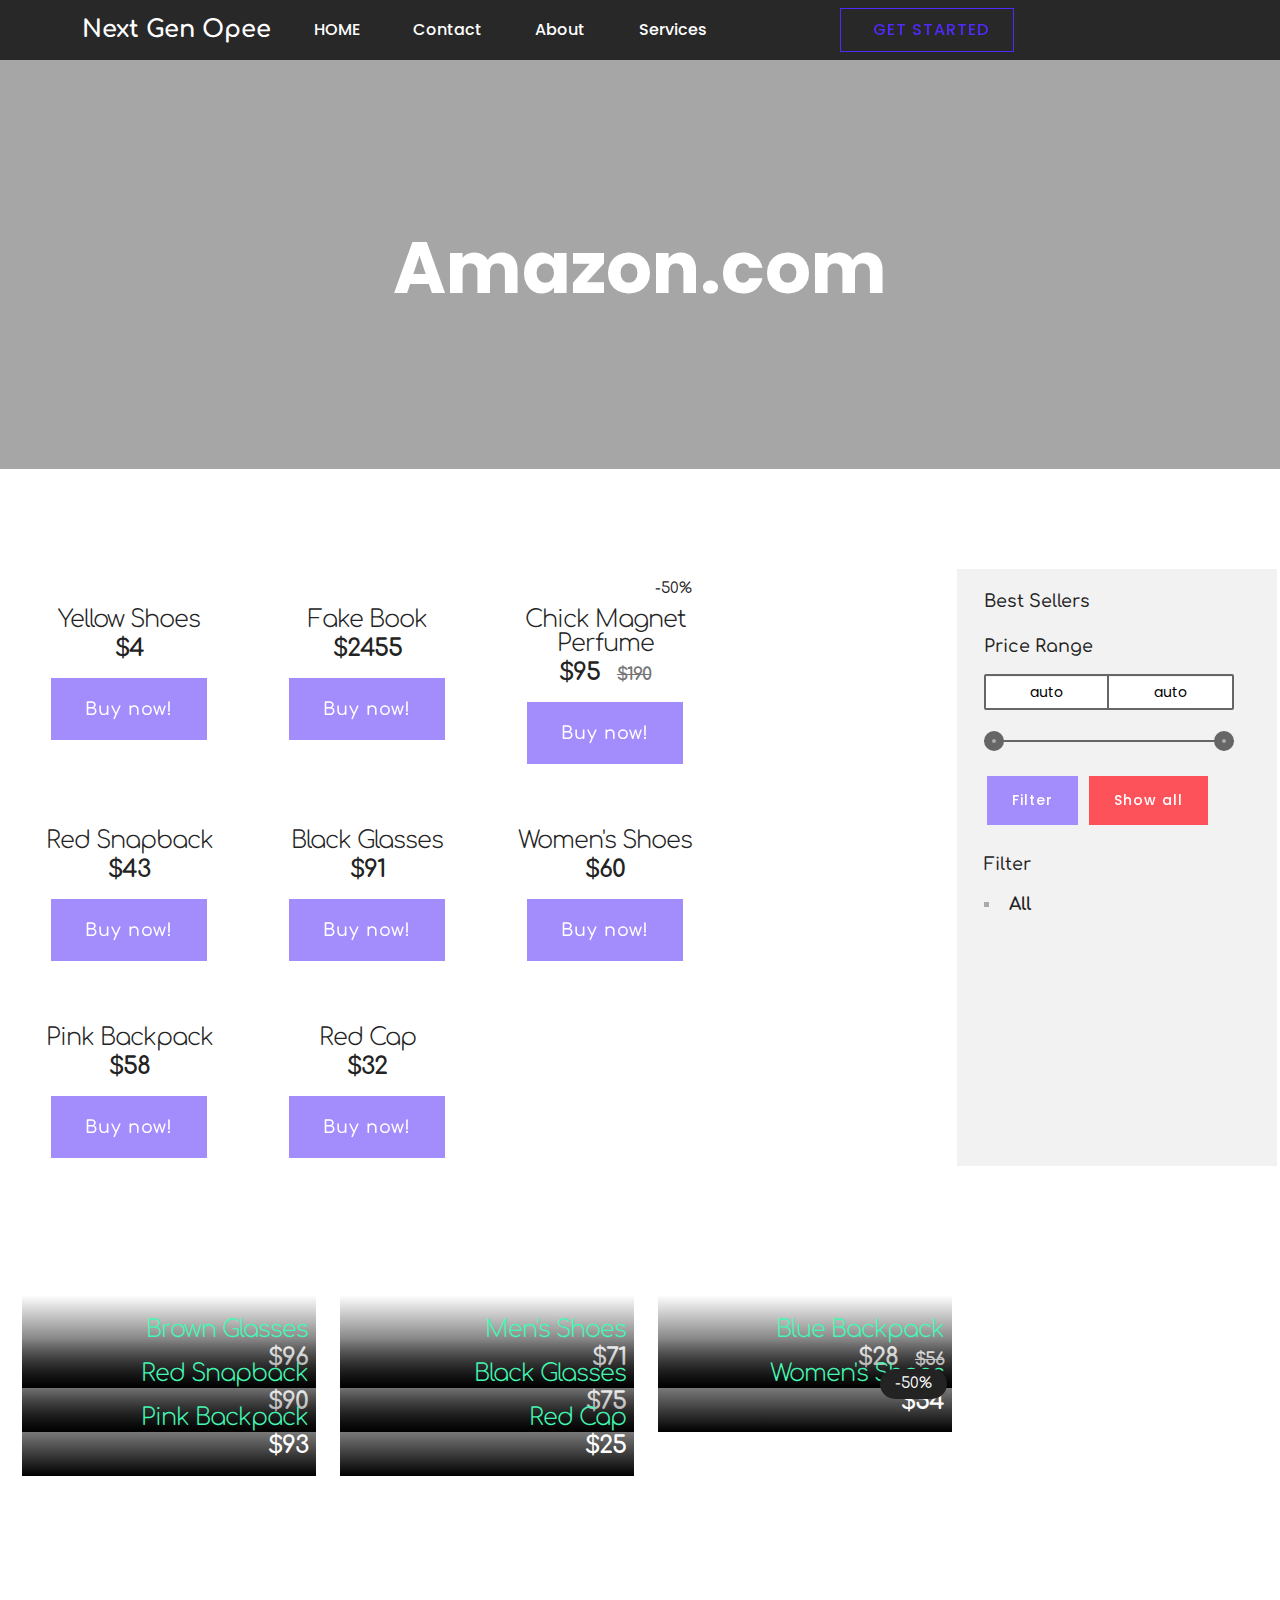
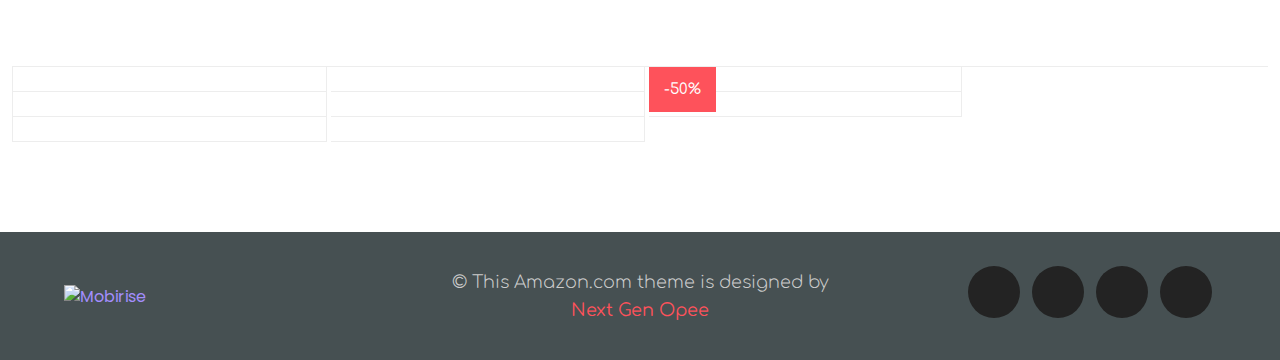
==== commit 2b628d64: "Update index.html" ====
--- a/index.html
+++ b/index.html
@@ -27,45 +27,45 @@
 <body>
 
 
-
- <header class="prime_head flex">
-
-
-        <div class="logo">
-            <img src="Files/Images/AzLogo-removebg-preview.png" alt="Amazon.com" height="4.3em" width="auto">
+    <nav class="navbar navbar-dropdown navbar-fixed-top navbar-expand-lg">
+        <div class="container">
+            <div class="navbar-brand">
+                
+                <span class="navbar-caption-wrap"><a class="navbar-caption text-white display-5" href="https://muopee.github.io/home">Next Gen Opee</a></span>
+            </div>
+            <button class="navbar-toggler" type="button" data-toggle="collapse" data-target="#navbarSupportedContent" aria-controls="navbarNavAltMarkup" aria-expanded="false" aria-label="Toggle navigation">
+                <div class="hamburger">
+                    <span></span>
+                    <span></span>
+                    <span></span>
+                    <span></span>
+                </div>
+            </button>
+            <div class="collapse navbar-collapse" id="navbarSupportedContent">
+                <ul class="navbar-nav nav-dropdown" data-app-modern-menu="true">
+                  <li class="nav-item"><a class="nav-link link text-white display-4" href="https://muopee.github.io/home">HOME</a></li>
+                  <li class="nav-item"><a class="nav-link link text-white display-4" href="https://muopee.github.io/contact">Contact</a></li>
+                  <li class="nav-item"><a class="nav-link link text-white display-4" href="#">About</a></li>
+                  <li class="nav-item"><a class="nav-link link text-white display-4" href="https://muopee.github.io/service">Services</a></li></ul>
+                <div class="icons-menu">
+                    <a href="https://www.instagram.com/free_shaam/" target="_blank">
+                        <span class="p-2 mbr-iconfont"><i class="fa-brands fa-instagram"></i></span>
+                    </a>
+                    <a href="https://www.facebook.com/mujahid.opee/" target="_blank">
+                        <span class="p-2 mbr-iconfont"><i class="fa-brands fa-square-facebook"></i></span>
+                    </a>
+                    <a href="https://twitter.com/mujahidlp/" target="_blank">
+                        <span class="p-2 mbr-iconfont"><i class="fa-brands fa-x-twitter"></i></span>
+                    </a>
+                    
+                    
+                    
+                </div>
+                <div class="navbar-buttons mbr-section-btn"><a class="btn btn-sm btn-primary-outline display-4" href="https://uylab.org/reff/605511"><span class="mobi-mbri mobi-mbri-rocket mbr-iconfont mbr-iconfont-btn"></span>GET STARTED</a></div>
+            </div>
         </div>
-
-        <button class="mobile_nav_toggle" aria-controls="prim_navi" aria-expanded="false">
-            <span class="sr_only">Menu</span>
-        </button>
-
-
-        <nav>
-            <ul id="prim_navi" data-visible="false" class="prim_navi flex">
-                <li class="active">
-                    <a href="index.html">
-                        <span aria-hidden="true">00</span>Home
-                    </a>
-                </li>
-                <li class="active">
-                    <a href="index.html">
-                        <span aria-hidden="true">02</span>Destination
-                    </a>
-                </li>
-                <li class="active">
-                    <a href="index.html">
-                        <span aria-hidden="true">03</span>Contact
-                    </a>
-                </li>
-                <li class="active">
-                    <a href="index.html">
-                        <span aria-hidden="true">04</span>Crew
-                    </a>
-                </li>
-            </ul>
-        </nav>
-    
-    </header>
+    </nav>
+</section>
 	
 <section class="header6 cid-qyXAPsqKdO" id="header6-5c" data-rv-view="2431">
 
--- a/Files/CSS Files/navbar.css
+++ b/Files/CSS Files/navbar.css
@@ -1,109 +1,266 @@
-*{
+
+.navbar-dropdown {
+  left: 0;
+  padding: 0;
+  position: absolute;
+  right: 0;
+  top: 0;
+  transition: all 0.45s ease;
+  z-index: 1030;
+  background: #282828; }
+  .navbar-dropdown .navbar-logo {
+    margin-right: 0.8rem;
+    transition: margin 0.3s ease-in-out;
+    vertical-align: middle; }
+    .navbar-dropdown .navbar-logo img {
+      height: 3.125rem;
+      transition: all 0.3s ease-in-out; }
+    .navbar-dropdown .navbar-logo.mbr-iconfont {
+      font-size: 3.125rem;
+      line-height: 3.125rem; }
+  .navbar-dropdown .navbar-caption {
+    font-weight: 700;
+    white-space: normal;
+    vertical-align: -4px;
+    line-height: 3.125rem !important; }
+    .navbar-dropdown .navbar-caption, .navbar-dropdown .navbar-caption:hover {
+      color: inherit;
+      text-decoration: none; }
+  .navbar-dropdown .mbr-iconfont + .navbar-caption {
+    vertical-align: -1px; }
+  .navbar-dropdown.navbar-fixed-top {
+    position: fixed; }
+  .navbar-dropdown .navbar-brand span {
+    vertical-align: -4px; }
+  .navbar-dropdown.bg-color.transparent {
+    background: none; }
+  .navbar-dropdown.navbar-short .navbar-brand {
+    padding: 0.625rem 0; }
+    .navbar-dropdown.navbar-short .navbar-brand span {
+      vertical-align: -1px; }
+  .navbar-dropdown.navbar-short .navbar-caption {
+    line-height: 2.375rem !important;
+    vertical-align: -2px; }
+  .navbar-dropdown.navbar-short .navbar-logo {
+    margin-right: 0.5rem; }
+    .navbar-dropdown.navbar-short .navbar-logo img {
+      height: 2.375rem; }
+    .navbar-dropdown.navbar-short .navbar-logo.mbr-iconfont {
+      font-size: 2.375rem;
+      line-height: 2.375rem; }
+  .navbar-dropdown.navbar-short .mbr-table-cell {
+    height: 3.625rem; }
+  .navbar-dropdown .navbar-close {
+    left: 0.6875rem;
+    position: fixed;
+    top: 0.75rem;
+    z-index: 1000; }
+  .navbar-dropdown .hamburger-icon {
+    content: "";
+    display: inline-block;
+    vertical-align: middle;
+    width: 16px;
+    -webkit-box-shadow: 0 -6px 0 1px #282828,0 0 0 1px #282828,0 6px 0 1px #282828;
+    -moz-box-shadow: 0 -6px 0 1px #282828,0 0 0 1px #282828,0 6px 0 1px #282828;
+    box-shadow: 0 -6px 0 1px #282828,0 0 0 1px #282828,0 6px 0 1px #282828; }
+
+.dropdown-menu .dropdown-toggle[data-toggle="dropdown-submenu"]::after {
+  border-bottom: 0.35em solid transparent;
+  border-left: 0.35em solid;
+  border-right: 0;
+  border-top: 0.35em solid transparent;
+  margin-left: 0.3rem; }
+
+.dropdown-menu .dropdown-item:focus {
+  outline: 0; }
+
+.nav-dropdown {
+  font-size: 0.75rem;
+  font-weight: 500;
+  height: auto !important; }
+  .nav-dropdown .nav-btn {
+    padding-left: 1rem; }
+  .nav-dropdown .link {
+    margin: .667em 1.667em;
+    font-weight: 500;
+    padding: 0;
+    transition: color .2s ease-in-out; }
+    .nav-dropdown .link.dropdown-toggle {
+      margin-right: 2.583em; }
+      .nav-dropdown .link.dropdown-toggle::after {
+        margin-left: .25rem;
+        border-top: 0.35em solid;
+        border-right: 0.35em solid transparent;
+        border-left: 0.35em solid transparent;
+        border-bottom: 0; }
+      .nav-dropdown .link.dropdown-toggle[aria-expanded="true"] {
+        margin: 0;
+        padding: 0.667em 3.263em  0.667em 1.667em; }
+  .nav-dropdown .link::after,
+  .nav-dropdown .dropdown-item::after {
+    color: inherit; }
+  .nav-dropdown .btn {
+    font-size: 0.75rem;
+    font-weight: 700;
+    letter-spacing: 0;
+    margin-bottom: 0;
+    padding-left: 1.25rem;
+    padding-right: 1.25rem; }
+  .nav-dropdown .dropdown-menu {
+    border-radius: 0;
+    border: 0;
+    left: 0;
+    margin: 0;
+    padding-bottom: 1.25rem;
+    padding-top: 1.25rem;
+    position: relative; }
+  .nav-dropdown .dropdown-submenu {
+    margin-left: 0.125rem;
+    top: 0; }
+  .nav-dropdown .dropdown-item {
+    font-weight: 500;
+    line-height: 2;
+    padding: 0.3846em 4.615em 0.3846em 1.5385em;
+    position: relative;
+    transition: color .2s ease-in-out, background-color .2s ease-in-out; }
+    .nav-dropdown .dropdown-item::after {
+      margin-top: -0.3077em;
+      position: absolute;
+      right: 1.1538em;
+      top: 50%; }
+    .nav-dropdown .dropdown-item:focus, .nav-dropdown .dropdown-item:hover {
+      background: none; }
+
+@media (max-width: 767px) {
+  .nav-dropdown.navbar-toggleable-sm {
+    bottom: 0;
+    display: none;
+    left: 0;
+    overflow-x: hidden;
+    position: fixed;
+    top: 0;
+    transform: translateX(-100%);
+    -ms-transform: translateX(-100%);
+    -webkit-transform: translateX(-100%);
+    width: 18.75rem;
+    z-index: 999; } }
+.nav-dropdown.navbar-toggleable-xl {
+  bottom: 0;
+  display: none;
+  left: 0;
+  overflow-x: hidden;
+  position: fixed;
+  top: 0;
+  transform: translateX(-100%);
+  -ms-transform: translateX(-100%);
+  -webkit-transform: translateX(-100%);
+  width: 18.75rem;
+  z-index: 999; }
+
+.nav-dropdown-sm {
+  display: block !important;
+  overflow-x: hidden;
+  overflow: auto;
+  padding-top: 3.875rem; }
+  .nav-dropdown-sm::after {
+    content: "";
+    display: block;
+    height: 3rem;
+    width: 100%; }
+  .nav-dropdown-sm.collapse.in ~ .navbar-close {
+    display: block !important; }
+  .nav-dropdown-sm.collapsing, .nav-dropdown-sm.collapse.in {
+    transform: translateX(0);
+    -ms-transform: translateX(0);
+    -webkit-transform: translateX(0);
+    transition: all 0.25s ease-out;
+    -webkit-transition: all 0.25s ease-out;
+    background: #282828; }
+  .nav-dropdown-sm.collapsing[aria-expanded="false"] {
+    transform: translateX(-100%);
+    -ms-transform: translateX(-100%);
+    -webkit-transform: translateX(-100%); }
+  .nav-dropdown-sm .nav-item {
+    display: block;
+    margin-left: 0 !important;
+    padding-left: 0; }
+  .nav-dropdown-sm .link,
+  .nav-dropdown-sm .dropdown-item {
+    border-top: 1px dotted rgba(255, 255, 255, 0.1);
+    font-size: 0.8125rem;
+    line-height: 1.6;
+    margin: 0 !important;
+    padding: 0.875rem 2.4rem 0.875rem 1.5625rem !important;
+    position: relative;
+    white-space: normal; }
+    .nav-dropdown-sm .link:focus, .nav-dropdown-sm .link:hover,
+    .nav-dropdown-sm .dropdown-item:focus,
+    .nav-dropdown-sm .dropdown-item:hover {
+      background: rgba(0, 0, 0, 0.2) !important;
+      color: #c0a375; }
+  .nav-dropdown-sm .nav-btn {
+    position: relative;
+    padding: 1.5625rem 1.5625rem 0 1.5625rem; }
+    .nav-dropdown-sm .nav-btn::before {
+      border-top: 1px dotted rgba(255, 255, 255, 0.1);
+      content: "";
+      left: 0;
+      position: absolute;
+      top: 0;
+      width: 100%; }
+    .nav-dropdown-sm .nav-btn + .nav-btn {
+      padding-top: 0.625rem; }
+      .nav-dropdown-sm .nav-btn + .nav-btn::before {
+        display: none; }
+  .nav-dropdown-sm .btn {
+    padding: 0.625rem 0; }
+  .nav-dropdown-sm .dropdown-toggle[data-toggle="dropdown-submenu"]::after {
+    margin-left: .25rem;
+    border-top: 0.35em solid;
+    border-right: 0.35em solid transparent;
+    border-left: 0.35em solid transparent;
+    border-bottom: 0; }
+  .nav-dropdown-sm .dropdown-toggle[data-toggle="dropdown-submenu"][aria-expanded="true"]::after {
+    border-top: 0;
+    border-right: 0.35em solid transparent;
+    border-left: 0.35em solid transparent;
+    border-bottom: 0.35em solid; }
+  .nav-dropdown-sm .dropdown-menu {
     margin: 0;
     padding: 0;
-}
-
-.flex{
-    display: flex;
-    gap: var(--gap, 1rem);
-}
-
-/* primary heaader */
-.logo{
-    margin: 2.3rem;
-}
-
-.prime_head{
-    align-items: center;
-    justify-content: space-between;
-}
-
-.mobile_nav_toggle{
-    display: none;
-}
-
-.sr_only{
-    display:none;
-}
-
-.prim_navi{
-    list-style: none;
-    margin: 0;
-    padding: 0;
-
-    background: cyan;
-    backdrop-filter: blur(25px);
-}
-
-@supports (backdrop-filter: (1rem)) {
-    .prim_navi{
-        background: cyan;
-        backdrop-filter: blur(25px);
-    }
-}
-
-.prim_navi a{
-    text-decoration: none;
-    color: black;
-    font-size: 1.5rem;
-    text-transform: uppercase;
-    font-weight: 500;
-}
-
-.prim_navi a > [aria-hidden="true"] {
-    font-weight: 700;
-    margin-inline-end: .75rem;
-}
-
-@media (max-width: 35em) {
-    .prim_navi{
-        --gap: 3em;
-
-        position: fixed;
-        z-index: 1000;
-        inset: 0 0 0 30%;
-
-        flex-direction: column;
-        padding: min(30dvh, 10rem) 2em;
-        backdrop-filter: blur(25px);
-
-        transform: translateX(100%);
-        transition: transform 350ms ease-out;
-    }
-
-    .prim_navi[data-visible="true"] {
-        transform: translateX(0%);
-    }
-
-    .mobile_nav_toggle{
-        display: block;
-        position: absolute;
-        background-color: transparent;
-        background-image: url('Files/Images/menu.svg');
-        background-repeat: no-repeat;
-        z-index: 9999;
-        width: 2.5rem;
-        border: 0;
-        aspect-ratio: 1;
-        top: 2rem;
-        right: 2rem;
-    }
-
-    .mobile_nav_toggle[aria-expanded="true"] {
-        background-image: url('Files/Images/cross.png');
-    }
-}
-
-@media (min-width: 35em) and (max-width: 55em) {
-    .prim_navi a > span[aria-hidden] {
-        display: none;
-    }
-}
-
-@media (min-width: 35em) {
-    .prim_navi {
-        --gap: clamp(1.5rem, 5vw, 5rem);
-        padding-block: 2rem;
-        padding-inline: clamp(3rem, 8vw, 10rem);
-    }
-}
+    position: relative;
+    top: 0;
+    left: 0;
+    width: 100%;
+    border: 0;
+    float: none;
+    border-radius: 0;
+    background: none; }
+  .nav-dropdown-sm .dropdown-submenu {
+    left: 100%;
+    margin-left: 0.125rem;
+    margin-top: -1.25rem;
+    top: 0; }
+
+.navbar-toggleable-sm .nav-dropdown .dropdown-menu {
+  position: absolute; }
+
+.navbar-toggleable-sm .nav-dropdown .dropdown-submenu {
+  left: 100%;
+  margin-left: 0.125rem;
+  margin-top: -1.25rem;
+  top: 0; }
+
+.navbar-toggleable-sm.opened .nav-dropdown .dropdown-menu {
+  position: relative; }
+
+.navbar-toggleable-sm.opened .nav-dropdown .dropdown-submenu {
+  left: 0;
+  margin-left: 00rem;
+  margin-top: 0rem;
+  top: 0; }
+
+.is-builder .nav-dropdown.collapsing {
+  transition: none !important; }
+
+/*# sourceMappingURL=style.css.map */
--- a/Files/CSS Files/theme.style.css
+++ b/Files/CSS Files/theme.style.css
@@ -395,115 +395,639 @@
   animation: gradient-animation 5s infinite alternate;
   -webkit-animation: gradient-animation 5s infinite alternate; }
 
-*{
-    margin: 0;
-    padding: 0;
+
+.menu .navbar-brand {
+  display: -webkit-flex; }
+  .menu .navbar-brand span {
+    display: flex;
+    display: -webkit-flex; }
+  .menu .navbar-brand .navbar-caption-wrap {
+    display: -webkit-flex; }
+  .menu .navbar-brand .navbar-logo img {
+    display: -webkit-flex; }
+@media (min-width: 768px) and (max-width: 991px) {
+  .menu .navbar-toggleable-sm .navbar-nav {
+    display: -webkit-box;
+    display: -webkit-flex;
+    display: -ms-flexbox; } }
+@media (max-width: 991px) {
+  .menu .navbar-collapse {
+    max-height: 93.5vh; }
+    .menu .navbar-collapse.show {
+      overflow: auto; } }
+@media (min-width: 992px) {
+  .menu .navbar-nav.nav-dropdown {
+    display: -webkit-flex; }
+  .menu .navbar-toggleable-sm .navbar-collapse {
+    display: -webkit-flex !important; }
+  .menu .collapsed .navbar-collapse {
+    max-height: 93.5vh; }
+    .menu .collapsed .navbar-collapse.show {
+      overflow: auto; } }
+@media (max-width: 767px) {
+  .menu .navbar-collapse {
+    max-height: 80vh; } }
+
+.navbar {
+  display: -webkit-flex;
+  -webkit-flex-wrap: wrap;
+  -webkit-align-items: center;
+  -webkit-justify-content: space-between; }
+
+.navbar-collapse {
+  -webkit-flex-basis: 100%;
+  -webkit-flex-grow: 1;
+  -webkit-align-items: center; }
+
+.nav-dropdown .link {
+  padding: .667em 1.667em !important;
+  margin: 0 !important; }
+
+.nav {
+  display: -webkit-flex;
+  -webkit-flex-wrap: wrap; }
+
+.row {
+  display: -webkit-flex;
+  -webkit-flex-wrap: wrap; }
+
+.justify-content-center {
+  -webkit-justify-content: center; }
+
+.form-inline {
+  display: -webkit-flex;
+  -webkit-flex-flow: row wrap;
+  -webkit-align-items: center; }
+
+.card-wrapper {
+  -webkit-flex: 1; }
+
+.carousel-control {
+  z-index: 10;
+  display: -webkit-flex;
+  -webkit-align-items: center;
+  -webkit-justify-content: center; }
+
+.carousel-controls {
+  display: -webkit-flex; }
+
+.media {
+  display: -webkit-flex; }
+
+.form-group:focus {
+  outline: none; }
+
+.jq-selectbox__select {
+  padding: 1.07em .5em;
+  position: absolute;
+  top: 0;
+  left: 0;
+  width: 100%; }
+
+.jq-selectbox__dropdown {
+  position: absolute;
+  top: 100% !important;
+  left: 0 !important;
+  width: 100% !important; }
+
+.jq-selectbox__trigger-arrow {
+  transform: translateY(-50%); }
+
+.jq-selectbox li {
+  padding: 1.07em .5em; }
+
+input[type="range"] {
+  padding-left: 0 !important;
+  padding-right: 0 !important; }
+
+.modal-dialog,
+.modal-content {
+  height: 100%; }
+
+.modal-dialog .carousel-inner {
+  height: calc(100vh - 1.75rem); }
+  @media (max-width: 575px) {
+    .modal-dialog .carousel-inner {
+      height: calc(100vh - 1rem); } }
+
+.carousel-item {
+  text-align: center; }
+
+.carousel-item img {
+  margin: auto; }
+
+.navbar-toggler {
+  -webkit-align-self: flex-start;
+  -ms-flex-item-align: start;
+  align-self: flex-start;
+  padding: 0.25rem 0.75rem;
+  font-size: 1.25rem;
+  line-height: 1;
+  background: transparent;
+  border: 1px solid transparent;
+  -webkit-border-radius: 0.25rem;
+  border-radius: 0.25rem; }
+
+.navbar-toggler:focus,
+.navbar-toggler:hover {
+  text-decoration: none; }
+
+.navbar-toggler-icon {
+  display: inline-block;
+  width: 1.5em;
+  height: 1.5em;
+  vertical-align: middle;
+  content: "";
+  background: no-repeat center center;
+  -webkit-background-size: 100% 100%;
+  -o-background-size: 100% 100%;
+  background-size: 100% 100%; }
+
+.navbar-toggler-left {
+  position: absolute;
+  left: 1rem; }
+
+.navbar-toggler-right {
+  position: absolute;
+  right: 1rem; }
+
+@media (max-width: 575px) {
+  .navbar-toggleable .navbar-nav .dropdown-menu {
+    position: static;
+    float: none; }
+
+  .navbar-toggleable > .container {
+    padding-right: 0;
+    padding-left: 0; } }
+@media (min-width: 576px) {
+  .navbar-toggleable {
+    -webkit-box-orient: horizontal;
+    -webkit-box-direction: normal;
+    -webkit-flex-direction: row;
+    -ms-flex-direction: row;
+    flex-direction: row;
+    -webkit-flex-wrap: nowrap;
+    -ms-flex-wrap: nowrap;
+    flex-wrap: nowrap;
+    -webkit-box-align: center;
+    -webkit-align-items: center;
+    -ms-flex-align: center;
+    align-items: center; }
+
+  .navbar-toggleable .navbar-nav {
+    -webkit-box-orient: horizontal;
+    -webkit-box-direction: normal;
+    -webkit-flex-direction: row;
+    -ms-flex-direction: row;
+    flex-direction: row; }
+
+  .navbar-toggleable .navbar-nav .nav-link {
+    padding-right: .5rem;
+    padding-left: .5rem; }
+
+  .navbar-toggleable > .container {
+    display: -webkit-box;
+    display: -webkit-flex;
+    display: -ms-flexbox;
+    display: flex;
+    -webkit-flex-wrap: nowrap;
+    -ms-flex-wrap: nowrap;
+    flex-wrap: nowrap;
+    -webkit-box-align: center;
+    -webkit-align-items: center;
+    -ms-flex-align: center;
+    align-items: center; }
+
+  .navbar-toggleable .navbar-collapse {
+    display: -webkit-box !important;
+    display: -webkit-flex !important;
+    display: -ms-flexbox !important;
+    display: flex !important;
+    width: 100%; }
+
+  .navbar-toggleable .navbar-toggler {
+    display: none; } }
+@media (max-width: 767px) {
+  .navbar-toggleable-sm .navbar-nav .dropdown-menu {
+    position: static;
+    float: none; }
+
+  .navbar-toggleable-sm > .container {
+    padding-right: 0;
+    padding-left: 0; } }
+@media (min-width: 768px) {
+  .navbar-toggleable-sm {
+    -webkit-box-orient: horizontal;
+    -webkit-box-direction: normal;
+    -webkit-flex-direction: row;
+    -ms-flex-direction: row;
+    flex-direction: row;
+    -webkit-flex-wrap: nowrap;
+    -ms-flex-wrap: nowrap;
+    flex-wrap: nowrap;
+    -webkit-box-align: center;
+    -webkit-align-items: center;
+    -ms-flex-align: center;
+    align-items: center; }
+
+  .navbar-toggleable-sm .navbar-nav {
+    -webkit-box-orient: horizontal;
+    -webkit-box-direction: normal;
+    -webkit-flex-direction: row;
+    -ms-flex-direction: row;
+    flex-direction: row; }
+
+  .navbar-toggleable-sm .navbar-nav .nav-link {
+    padding-right: .5rem;
+    padding-left: .5rem; }
+
+  .navbar-toggleable-sm > .container {
+    display: -webkit-box;
+    display: -webkit-flex;
+    display: -ms-flexbox;
+    display: flex;
+    -webkit-flex-wrap: nowrap;
+    -ms-flex-wrap: nowrap;
+    flex-wrap: nowrap;
+    -webkit-box-align: center;
+    -webkit-align-items: center;
+    -ms-flex-align: center;
+    align-items: center; }
+
+  .navbar-toggleable-sm .navbar-collapse {
+    display: none;
+    width: 100%; }
+
+  .navbar-toggleable-sm .navbar-toggler {
+    display: none; } }
+@media (max-width: 991px) {
+  .navbar-toggleable-md .navbar-nav .dropdown-menu {
+    position: static;
+    float: none; }
+
+  .navbar-toggleable-md > .container {
+    padding-right: 0;
+    padding-left: 0; } }
+@media (min-width: 992px) {
+  .navbar-toggleable-md {
+    -webkit-box-orient: horizontal;
+    -webkit-box-direction: normal;
+    -webkit-flex-direction: row;
+    -ms-flex-direction: row;
+    flex-direction: row;
+    -webkit-flex-wrap: nowrap;
+    -ms-flex-wrap: nowrap;
+    flex-wrap: nowrap;
+    -webkit-box-align: center;
+    -webkit-align-items: center;
+    -ms-flex-align: center;
+    align-items: center; }
+
+  .navbar-toggleable-md .navbar-nav {
+    -webkit-box-orient: horizontal;
+    -webkit-box-direction: normal;
+    -webkit-flex-direction: row;
+    -ms-flex-direction: row;
+    flex-direction: row; }
+
+  .navbar-toggleable-md .navbar-nav .nav-link {
+    padding-right: .5rem;
+    padding-left: .5rem; }
+
+  .navbar-toggleable-md > .container {
+    display: -webkit-box;
+    display: -webkit-flex;
+    display: -ms-flexbox;
+    display: flex;
+    -webkit-flex-wrap: nowrap;
+    -ms-flex-wrap: nowrap;
+    flex-wrap: nowrap;
+    -webkit-box-align: center;
+    -webkit-align-items: center;
+    -ms-flex-align: center;
+    align-items: center; }
+
+  .navbar-toggleable-md .navbar-collapse {
+    display: -webkit-box !important;
+    display: -webkit-flex !important;
+    display: -ms-flexbox !important;
+    display: flex !important;
+    width: 100%; }
+
+  .navbar-toggleable-md .navbar-toggler {
+    display: none; } }
+@media (max-width: 1199px) {
+  .navbar-toggleable-lg .navbar-nav .dropdown-menu {
+    position: static;
+    float: none; }
+
+  .navbar-toggleable-lg > .container {
+    padding-right: 0;
+    padding-left: 0; } }
+@media (min-width: 1200px) {
+  .navbar-toggleable-lg {
+    -webkit-box-orient: horizontal;
+    -webkit-box-direction: normal;
+    -webkit-flex-direction: row;
+    -ms-flex-direction: row;
+    flex-direction: row;
+    -webkit-flex-wrap: nowrap;
+    -ms-flex-wrap: nowrap;
+    flex-wrap: nowrap;
+    -webkit-box-align: center;
+    -webkit-align-items: center;
+    -ms-flex-align: center;
+    align-items: center; }
+
+  .navbar-toggleable-lg .navbar-nav {
+    -webkit-box-orient: horizontal;
+    -webkit-box-direction: normal;
+    -webkit-flex-direction: row;
+    -ms-flex-direction: row;
+    flex-direction: row; }
+
+  .navbar-toggleable-lg .navbar-nav .nav-link {
+    padding-right: .5rem;
+    padding-left: .5rem; }
+
+  .navbar-toggleable-lg > .container {
+    display: -webkit-box;
+    display: -webkit-flex;
+    display: -ms-flexbox;
+    display: flex;
+    -webkit-flex-wrap: nowrap;
+    -ms-flex-wrap: nowrap;
+    flex-wrap: nowrap;
+    -webkit-box-align: center;
+    -webkit-align-items: center;
+    -ms-flex-align: center;
+    align-items: center; }
+
+  .navbar-toggleable-lg .navbar-collapse {
+    display: -webkit-box !important;
+    display: -webkit-flex !important;
+    display: -ms-flexbox !important;
+    display: flex !important;
+    width: 100%; }
+
+  .navbar-toggleable-lg .navbar-toggler {
+    display: none; } }
+.navbar-toggleable-xl {
+  -webkit-box-orient: horizontal;
+  -webkit-box-direction: normal;
+  -webkit-flex-direction: row;
+  -ms-flex-direction: row;
+  flex-direction: row;
+  -webkit-flex-wrap: nowrap;
+  -ms-flex-wrap: nowrap;
+  flex-wrap: nowrap;
+  -webkit-box-align: center;
+  -webkit-align-items: center;
+  -ms-flex-align: center;
+  align-items: center; }
+
+.navbar-toggleable-xl .navbar-nav .dropdown-menu {
+  position: static;
+  float: none; }
+
+.navbar-toggleable-xl > .container {
+  padding-right: 0;
+  padding-left: 0; }
+
+.navbar-toggleable-xl .navbar-nav {
+  -webkit-box-orient: horizontal;
+  -webkit-box-direction: normal;
+  -webkit-flex-direction: row;
+  -ms-flex-direction: row;
+  flex-direction: row; }
+
+.navbar-toggleable-xl .navbar-nav .nav-link {
+  padding-right: .5rem;
+  padding-left: .5rem; }
+
+.navbar-toggleable-xl > .container {
+  display: -webkit-box;
+  display: -webkit-flex;
+  display: -ms-flexbox;
+  display: flex;
+  -webkit-flex-wrap: nowrap;
+  -ms-flex-wrap: nowrap;
+  flex-wrap: nowrap;
+  -webkit-box-align: center;
+  -webkit-align-items: center;
+  -ms-flex-align: center;
+  align-items: center; }
+
+.navbar-toggleable-xl .navbar-collapse {
+  display: -webkit-box !important;
+  display: -webkit-flex !important;
+  display: -ms-flexbox !important;
+  display: flex !important;
+  width: 100%; }
+
+.navbar-toggleable-xl .navbar-toggler {
+  display: none; }
+
+.card-img {
+  width: auto; }
+
+.menu .navbar.collapsed:not(.beta-menu) {
+  flex-direction: column;
+  -webkit-flex-direction: column; }
+
+.carousel-item.active,
+.carousel-item-next,
+.carousel-item-prev {
+  display: -webkit-box;
+  display: -webkit-flex;
+  display: -ms-flexbox;
+  display: flex; }
+
+.note-air-layout .dropup .dropdown-menu,
+.note-air-layout .navbar-fixed-bottom .dropdown .dropdown-menu {
+  bottom: initial !important; }
+
+html,
+body {
+  height: auto;
+  min-height: 100vh; }
+
+.dropup .dropdown-toggle::after {
+  display: none; }
+
+.mbr-section-title {
+  font-style: normal;
+  line-height: 1.3; }
+
+.mbr-section-subtitle {
+  letter-spacing: 0.1rem; 
 }
 
-.flex{
-    display: flex;
-    gap: var(--gap, 1rem);
-}
-
-/* primary heaader */
-.logo{
-    margin: 2.3rem;
-}
-
-.prime_head{
-    align-items: center;
-    justify-content: space-between;
-}
-
-.mobile_nav_toggle{
-    display: none;
-}
-
-.sr_only{
-    display:none;
-}
-
-.prim_navi{
-    list-style: none;
-    margin: 0;
-    padding: 0;
-
-    background: cyan;
-    backdrop-filter: blur(25px);
-}
-
-@supports (backdrop-filter: (1rem)) {
-    .prim_navi{
-        background: cyan;
-        backdrop-filter: blur(25px);
-    }
-}
-
-.prim_navi a{
-    text-decoration: none;
-    color: black;
-    font-size: 1.5rem;
-    text-transform: uppercase;
-    font-weight: 500;
-}
-
-.prim_navi a > [aria-hidden="true"] {
-    font-weight: 700;
-    margin-inline-end: .75rem;
-}
-
-@media (max-width: 35em) {
-    .prim_navi{
-        --gap: 3em;
-
-        position: fixed;
-        z-index: 1000;
-        inset: 0 0 0 30%;
-
-        flex-direction: column;
-        padding: min(30dvh, 10rem) 2em;
-        backdrop-filter: blur(25px);
-
-        transform: translateX(100%);
-        transition: transform 350ms ease-out;
-    }
-
-    .prim_navi[data-visible="true"] {
-        transform: translateX(0%);
-    }
-
-    .mobile_nav_toggle{
-        display: block;
-        position: absolute;
-        background-color: transparent;
-        background-image: url('Files/Images/menu.svg');
-        background-repeat: no-repeat;
-        z-index: 9999;
-        width: 2.5rem;
-        border: 0;
-        aspect-ratio: 1;
-        top: 2rem;
-        right: 2rem;
-    }
-
-    .mobile_nav_toggle[aria-expanded="true"] {
-        background-image: url('Files/Images/cross.png');
-    }
-}
-
-@media (min-width: 35em) and (max-width: 55em) {
-    .prim_navi a > span[aria-hidden] {
-        display: none;
-    }
-}
-
-@media (min-width: 35em) {
-    .prim_navi {
-        --gap: clamp(1.5rem, 5vw, 5rem);
-        padding-block: 2rem;
-        padding-inline: clamp(3rem, 8vw, 10rem);
-    }
-}
+.mbr-text {
+  font-style: normal;
+  line-height: 1.7; }
+
+body {
+  font-style: normal;
+  line-height: 1.5;
+  font-weight: 300; }
+
+.btn {
+  font-weight: 400;
+  border-width: 2px;
+  font-style: normal;
+  margin: .4rem .4rem;
+  border-radius: 0!important;
+  letter-spacing: 1px;
+  white-space: normal;
+  -webkit-transition: all .3s ease-in-out;
+  -moz-transition: all .3s ease-in-out;
+  transition: all .3s ease-in-out;
+  display: inline-flex;
+  align-items: center;
+  justify-content: center;
+  word-break: break-word;
+  -webkit-align-items: center;
+  -webkit-justify-content: center;
+  display: -webkit-inline-flex; }
+
+.btn-sm {
+  font-weight: 400;
+  -webkit-transition: all .3s ease-in-out;
+  -moz-transition: all .3s ease-in-out;
+  transition: all .3s ease-in-out; }
+
+.btn-md {
+  font-weight: 400;
+  -webkit-transition: all .3s ease-in-out;
+  -moz-transition: all .3s ease-in-out;
+  transition: all .3s ease-in-out; }
+
+.btn-lg {
+  font-weight: 400;
+  -webkit-transition: all .3s ease-in-out;
+  -moz-transition: all .3s ease-in-out;
+  transition: all .3s ease-in-out; }
+
+.btn-form {
+  margin: 0;
+  border-radius: 0; }
+  .btn-form:hover {
+    cursor: pointer; }
+
+#scrollToTop a i:before {
+  content: '';
+  position: absolute;
+  height: 40%;
+  top: 25%;
+  background: #fff;
+  width: 2px;
+  left: calc(50% - 1px); }
+#scrollToTop a i:after {
+  content: '';
+  position: absolute;
+  display: block;
+  border-top: 2px solid #fff;
+  border-right: 2px solid #fff;
+  width: 40%;
+  height: 40%;
+  left: 30%;
+  bottom: 30%;
+  transform: rotate(135deg);
+  -webkit-transform: rotate(135deg); }
+
+/* Others*/
+.note-check a[data-value=Rubik] {
+  font-style: normal; }
+
+.mbr-arrow a {
+  color: #ffffff; }
+
+@media (max-width: 767px) {
+  .mbr-arrow {
+    display: none; } }
+.form-control-label {
+  position: relative;
+  cursor: pointer;
+  margin-bottom: .357em;
+  padding: 0; }
+
+.alert {
+  color: #ffffff;
+  border-radius: 0;
+  border: 0;
+  font-size: .875rem;
+  line-height: 1.5;
+  margin-bottom: 1.875rem;
+  padding: 1.25rem;
+  position: relative; }
+  .alert.alert-form::after {
+    background-color: inherit;
+    bottom: -7px;
+    content: "";
+    display: block;
+    height: 14px;
+    left: 50%;
+    margin-left: -7px;
+    position: absolute;
+    transform: rotate(45deg);
+    width: 14px;
+    -webkit-transform: rotate(45deg); }
+
+.form-control {
+  background-color: #f5f5f5;
+  box-shadow: none;
+  color: #565656;
+  line-height: 1.43;
+  min-height: 3.5em;
+  font-size: 1rem!important;
+  padding: 1.07em .5em; }
+  .form-control, .form-control:focus {
+    border: 1px solid #e8e8e8; }
+  .form-active .form-control:invalid {
+    border-color: red; }
+
+.mbr-overlay {
+  background-color: #000;
+  bottom: 0;
+  left: 0;
+  opacity: .5;
+  position: absolute;
+  right: 0;
+  top: 0;
+  z-index: 0;
+  pointer-events: none; }
+
+blockquote {
+  font-style: italic;
+  padding: 10px 0 10px 20px;
+  font-size: 1.09rem;
+  position: relative;
+  border-width: 3px; }
+
+ul,
+ol,
+pre,
+blockquote {
+  margin-bottom: 2.3125rem; }
+
+pre {
+  background: #f4f4f4;
+  padding: 10px 24px;
+  white-space: pre-wrap; }
+
+.inactive {
+  -webkit-user-select: none;
+  -moz-user-select: none;
+  -ms-user-select: none;
+  user-select: none;
+  pointer-events: none;
+  -webkit-user-drag: none;
+  user-drag: none; }
+
+.mbr-section__comments .row {
+  justify-content: center;
+  -webkit-justify-content: center; }
 
 /*# sourceMappingURL=style.css.map */
 .engine {
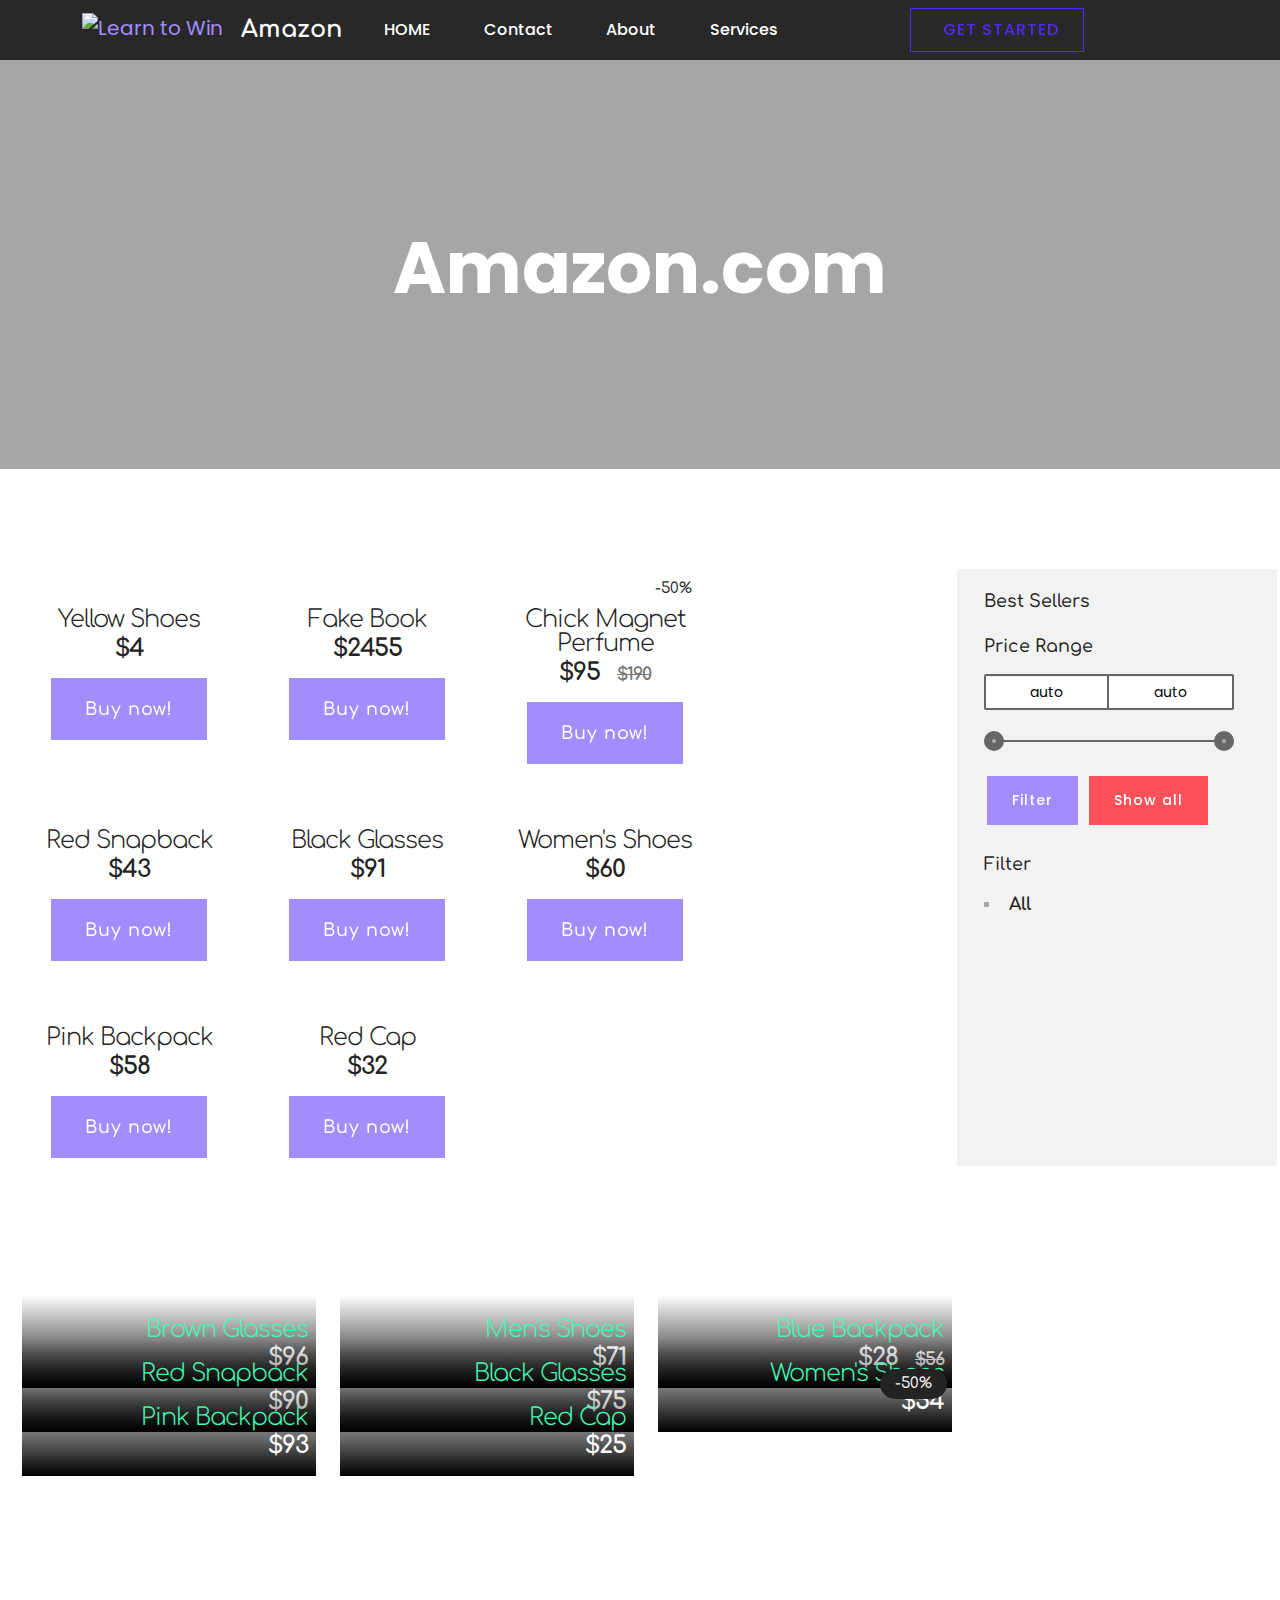
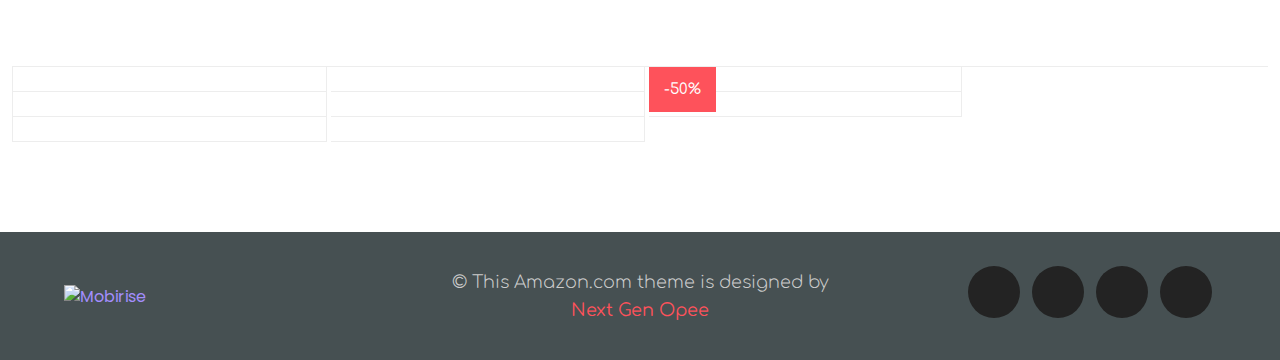
==== commit 2793ac5d: "Update index.html" ====
--- a/index.html
+++ b/index.html
@@ -19,19 +19,28 @@
   <link rel="stylesheet" href="Files/CSS Files/navbar.css">
   <link rel="stylesheet" href="Files/CSS Files/theme.style.css">
   <link rel="stylesheet" href="Files/CSS Files/gallery.style.css">
-  <link rel="stylesheet" href="Files/CSS Files/additional.css" type="text/css">
+  <link rel="preload" as="style" href="Files/CSS Files/additional.css"><link rel="stylesheet" href="Files/CSS Files/additional.css" type="text/css">
   
-  
+  <!-- Google Tag Manager-->
+    <script>(function(w,d,s,l,i){w[l]=w[l]||[];w[l].push({'gtm.start':
+    new Date().getTime(),event:'gtm.js'});var f=d.getElementsByTagName(s)[0],
+    j=d.createElement(s),dl=l!='dataLayer'?'&l='+l:'';j.async=true;j.src=
+    '//www.googletagmanager.com/gtm.js?id='+i+dl;f.parentNode.insertBefore(j,f);
+    })(window,document,'script','dataLayer','GTM-PFK425');</script>
+<!-- End Google Tag Manager -->  
   
 </head>
 <body>
 
+<!-- Google Tag Manager noscript-->
+<noscript><iframe src="//www.googletagmanager.com/ns.html?id=GTM-PFK425"
+height="0" width="0" style="display:none;visibility:hidden"></iframe></noscript>
 
     <nav class="navbar navbar-dropdown navbar-fixed-top navbar-expand-lg">
         <div class="container">
             <div class="navbar-brand">
-                
-                <span class="navbar-caption-wrap"><a class="navbar-caption text-white display-5" href="https://muopee.github.io/home">Next Gen Opee</a></span>
+                <span class="navbar-logo"><a href=""><img src="Files/Images/AzLogo-removebg-preview.png" alt="Learn to Win" style="height: 4.5rem;"></a></span>
+                <span class="navbar-caption-wrap"><a class="navbar-caption text-white display-5" href="">Amazon</a></span>
             </div>
             <button class="navbar-toggler" type="button" data-toggle="collapse" data-target="#navbarSupportedContent" aria-controls="navbarNavAltMarkup" aria-expanded="false" aria-label="Toggle navigation">
                 <div class="hamburger">
@@ -587,6 +596,7 @@
   <script src="Files/JS Files/touch-swipe.min.js"></script>
   <script src="Files/JS Files/mobi.shop.scripts.js"></script>
   <script src="Files/JS Files/navbar.js"></script>
+  <script src="Files/JS Files/navbar-dropdown.js">
   <script src="Files/JS Files/theme.scripts.js"></script>
   <script src="Files/JS Files/vimoplayer.js"></script>
   <script src="Files/JS Files/gallerySpt.js"></script>
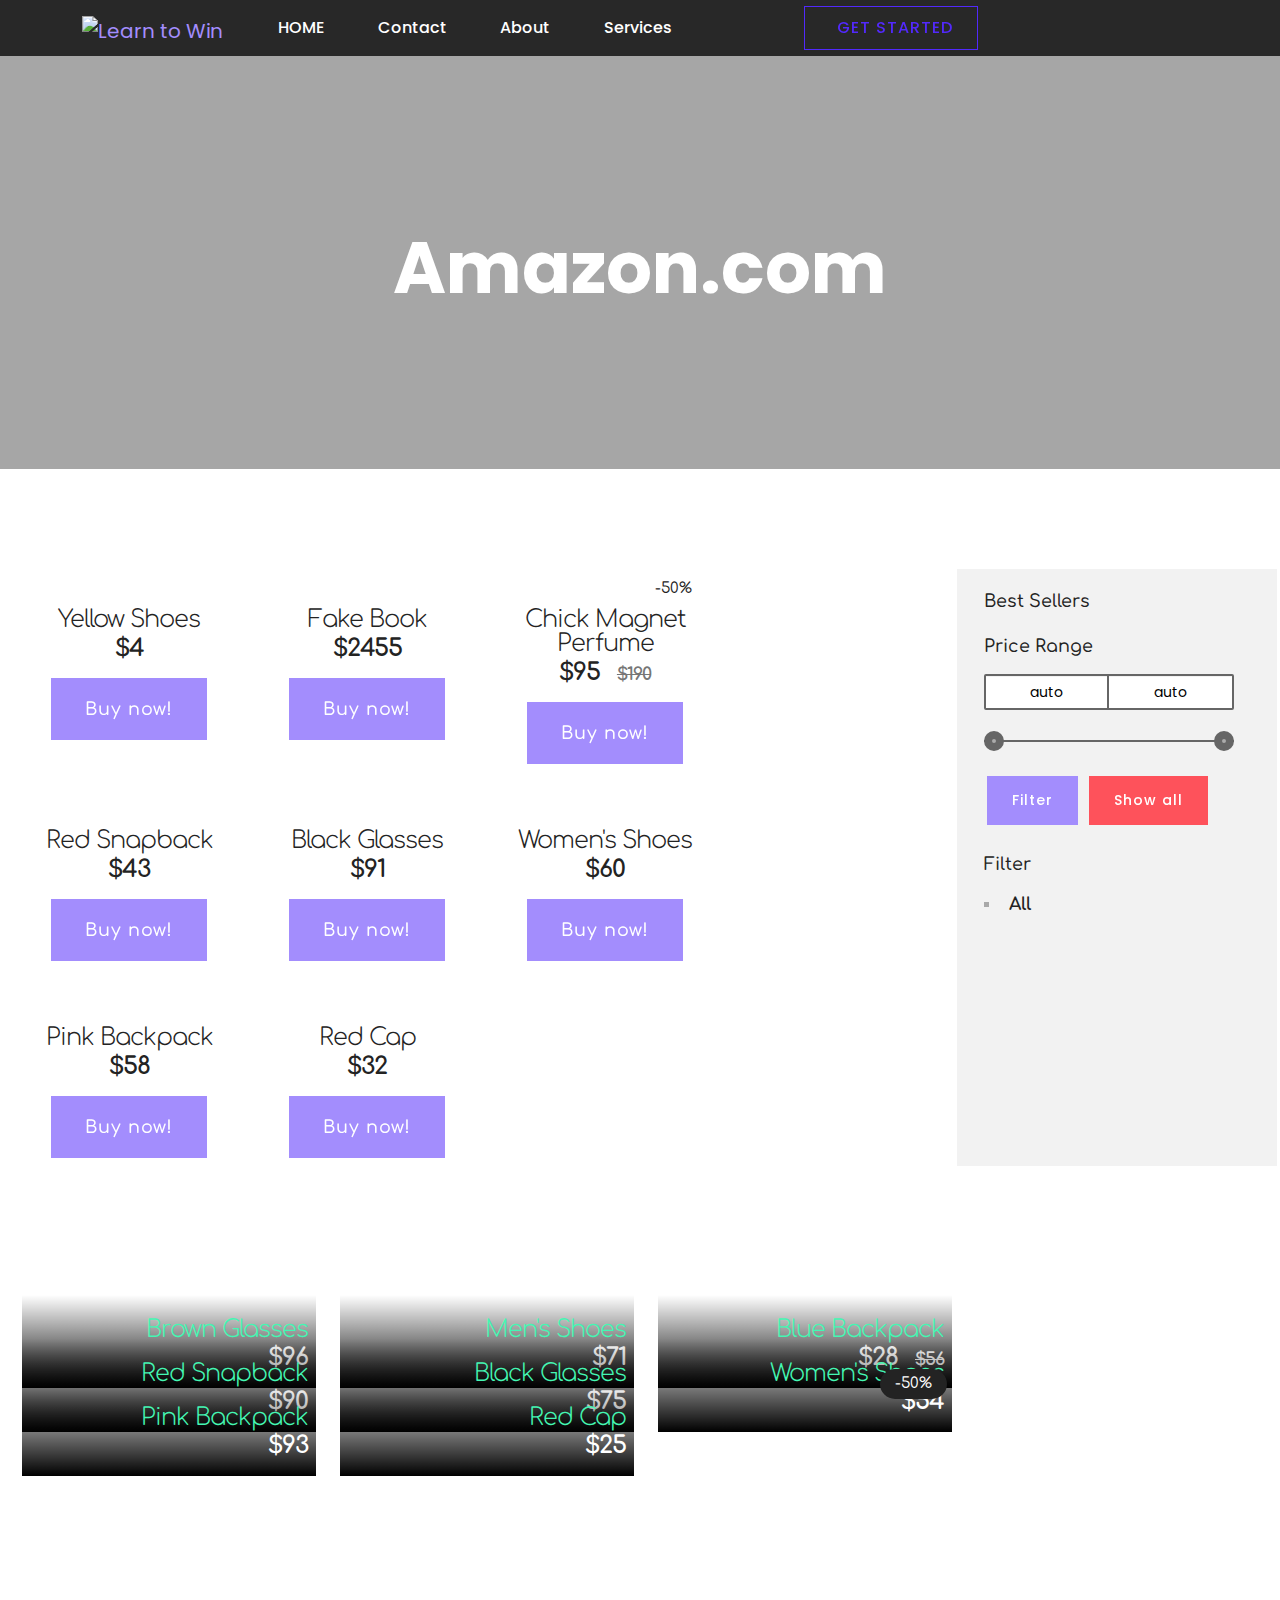
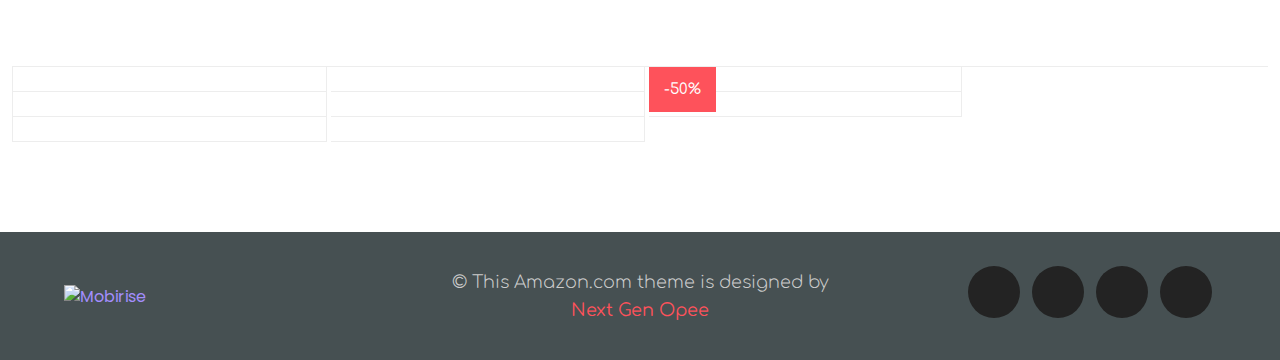
==== commit d5768835: "Update index.html" ====
--- a/index.html
+++ b/index.html
@@ -40,7 +40,6 @@
         <div class="container">
             <div class="navbar-brand">
                 <span class="navbar-logo"><a href=""><img src="Files/Images/AzLogo-removebg-preview.png" alt="Learn to Win" style="height: 4.5rem;"></a></span>
-                <span class="navbar-caption-wrap"><a class="navbar-caption text-white display-5" href="">Amazon</a></span>
             </div>
             <button class="navbar-toggler" type="button" data-toggle="collapse" data-target="#navbarSupportedContent" aria-controls="navbarNavAltMarkup" aria-expanded="false" aria-label="Toggle navigation">
                 <div class="hamburger">
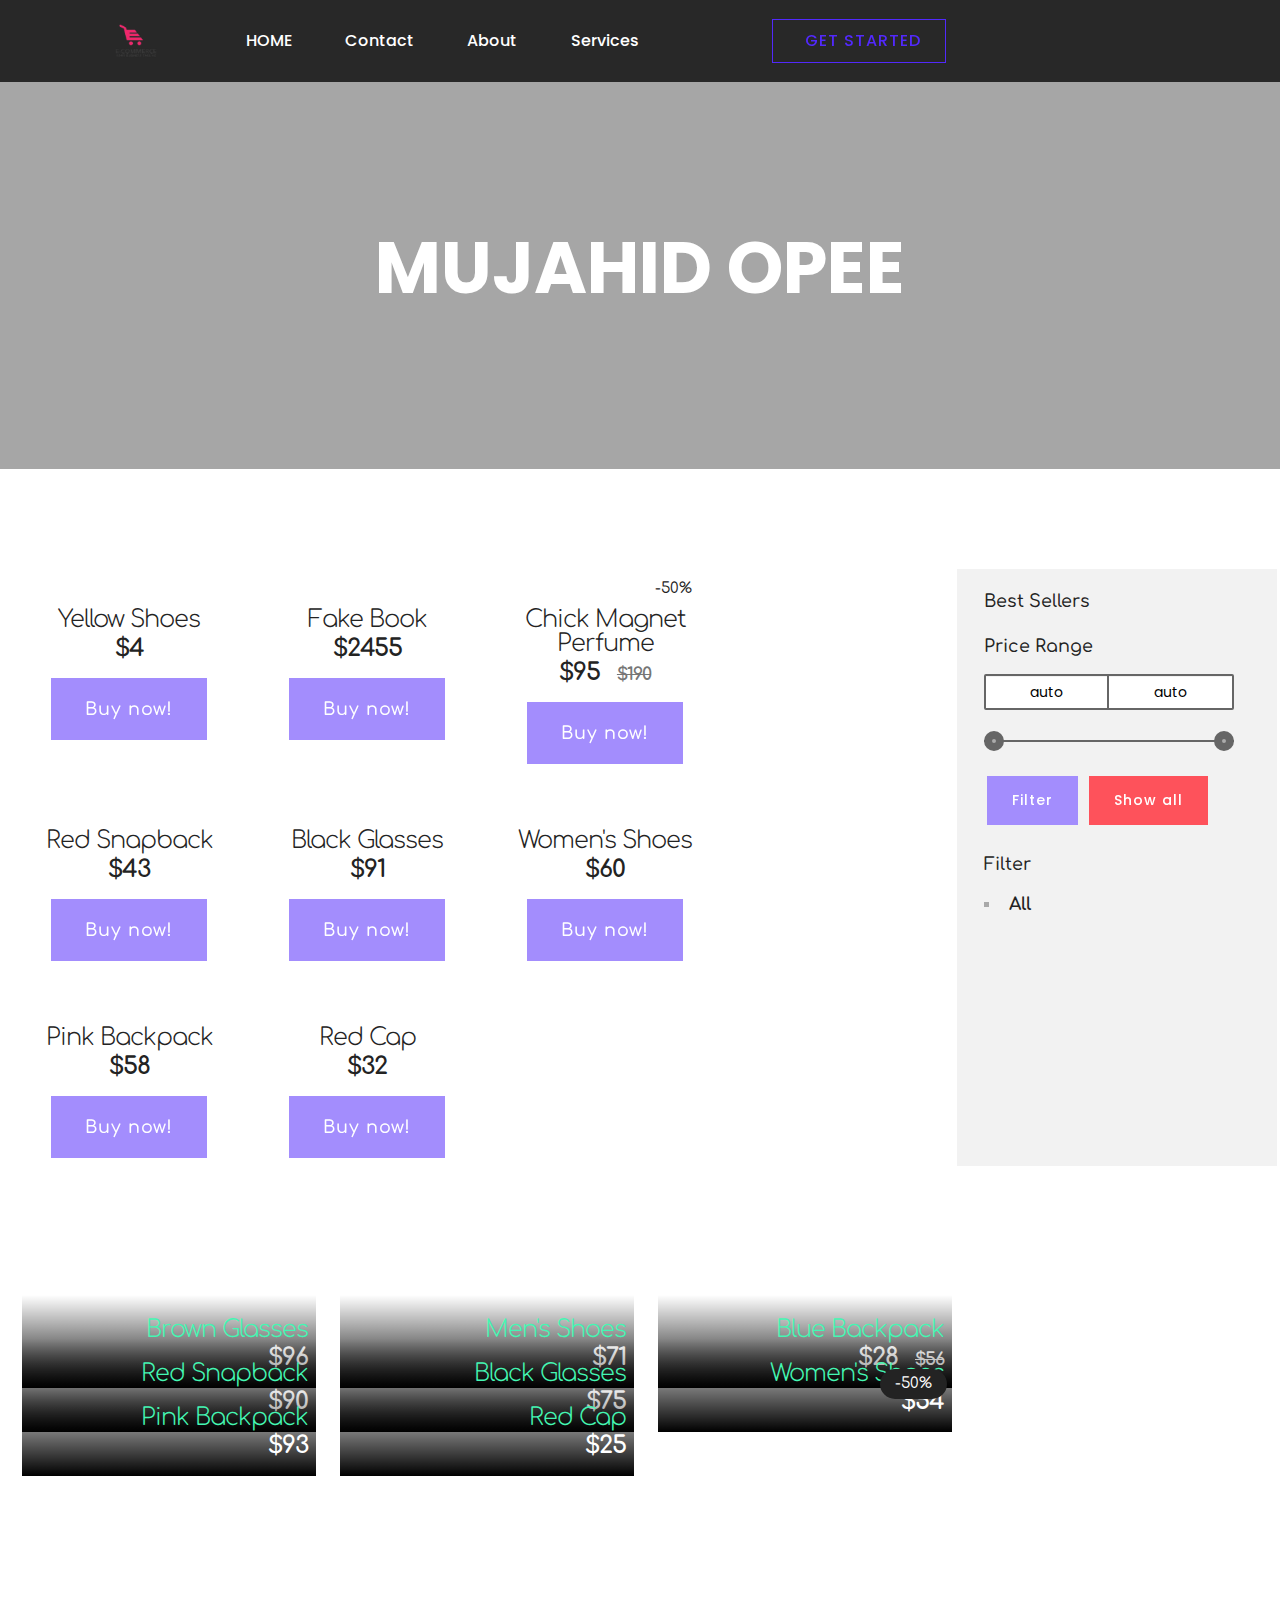
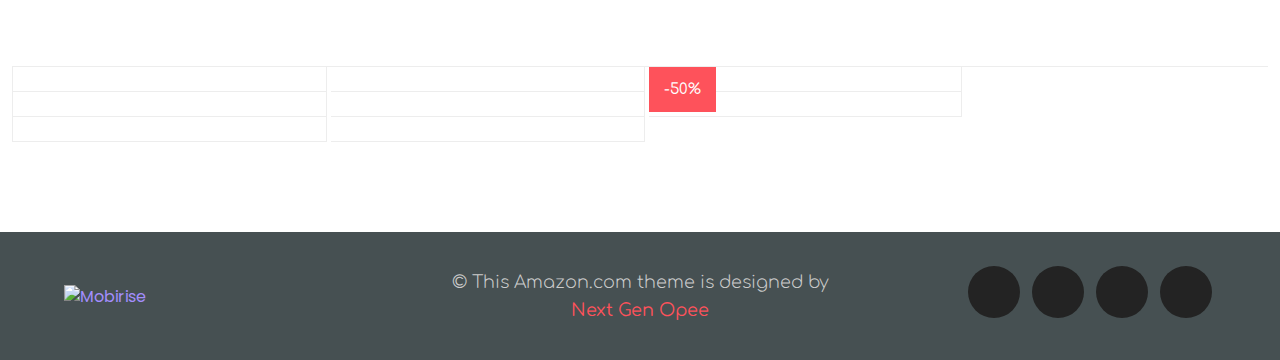
==== commit 963d1012: "Update index.html" ====
--- a/index.html
+++ b/index.html
@@ -7,9 +7,9 @@
   <meta http-equiv="X-UA-Compatible" content="IE=edge">
   <meta name="Next Gen Opee" content="Designed amd built by Next Gen">
   <meta name="viewport" content="width=device-width, initial-scale=1">
-  <link rel="shortcut icon" href="Files/Images/AzLogo-removebg-preview.png" type="image/x-icon">
+  <link rel="shortcut icon" href="Files/Images/61-removebg-preview.png" type="image/x-icon">
   <meta name="description" content="Get your desired product directly from the producer. Only on Amazon.com!">
-  <title>Amazon.com</title>
+  <title>E-Commerce by Opee</title>
   <link rel="stylesheet" href="Files/CSS Files/all.css">
   <link rel="stylesheet" href="https://fonts.googleapis.com/css?family=Poppins:300,400,500,600,700">
   <link rel="stylesheet" href="Files/CSS Files/bootstrap.min.css">
@@ -39,7 +39,7 @@
     <nav class="navbar navbar-dropdown navbar-fixed-top navbar-expand-lg">
         <div class="container">
             <div class="navbar-brand">
-                <span class="navbar-logo"><a href=""><img src="Files/Images/AzLogo-removebg-preview.png" alt="Learn to Win" style="height: 4.5rem;"></a></span>
+                <span class="navbar-logo"><a href=""><img src="Files/Images/61-removebg-preview.png" alt="Learn to Win" style="height: 4.5rem;"></a></span>
             </div>
             <button class="navbar-toggler" type="button" data-toggle="collapse" data-target="#navbarSupportedContent" aria-controls="navbarNavAltMarkup" aria-expanded="false" aria-label="Toggle navigation">
                 <div class="hamburger">
@@ -85,7 +85,7 @@
         <div class="row justify-content-center">
             <div class="col-12 col-lg-6 col-md-8 align-center">
                 
-                <h2 class="mbr-section-title align-center mbr-fonts-style mbr-bold mbr-white display-1">Amazon.com</h2>
+                <h2 class="mbr-section-title align-center mbr-fonts-style mbr-bold mbr-white display-1">MUJAHID OPEE</h2>
             </div>
         </div>
     </div>
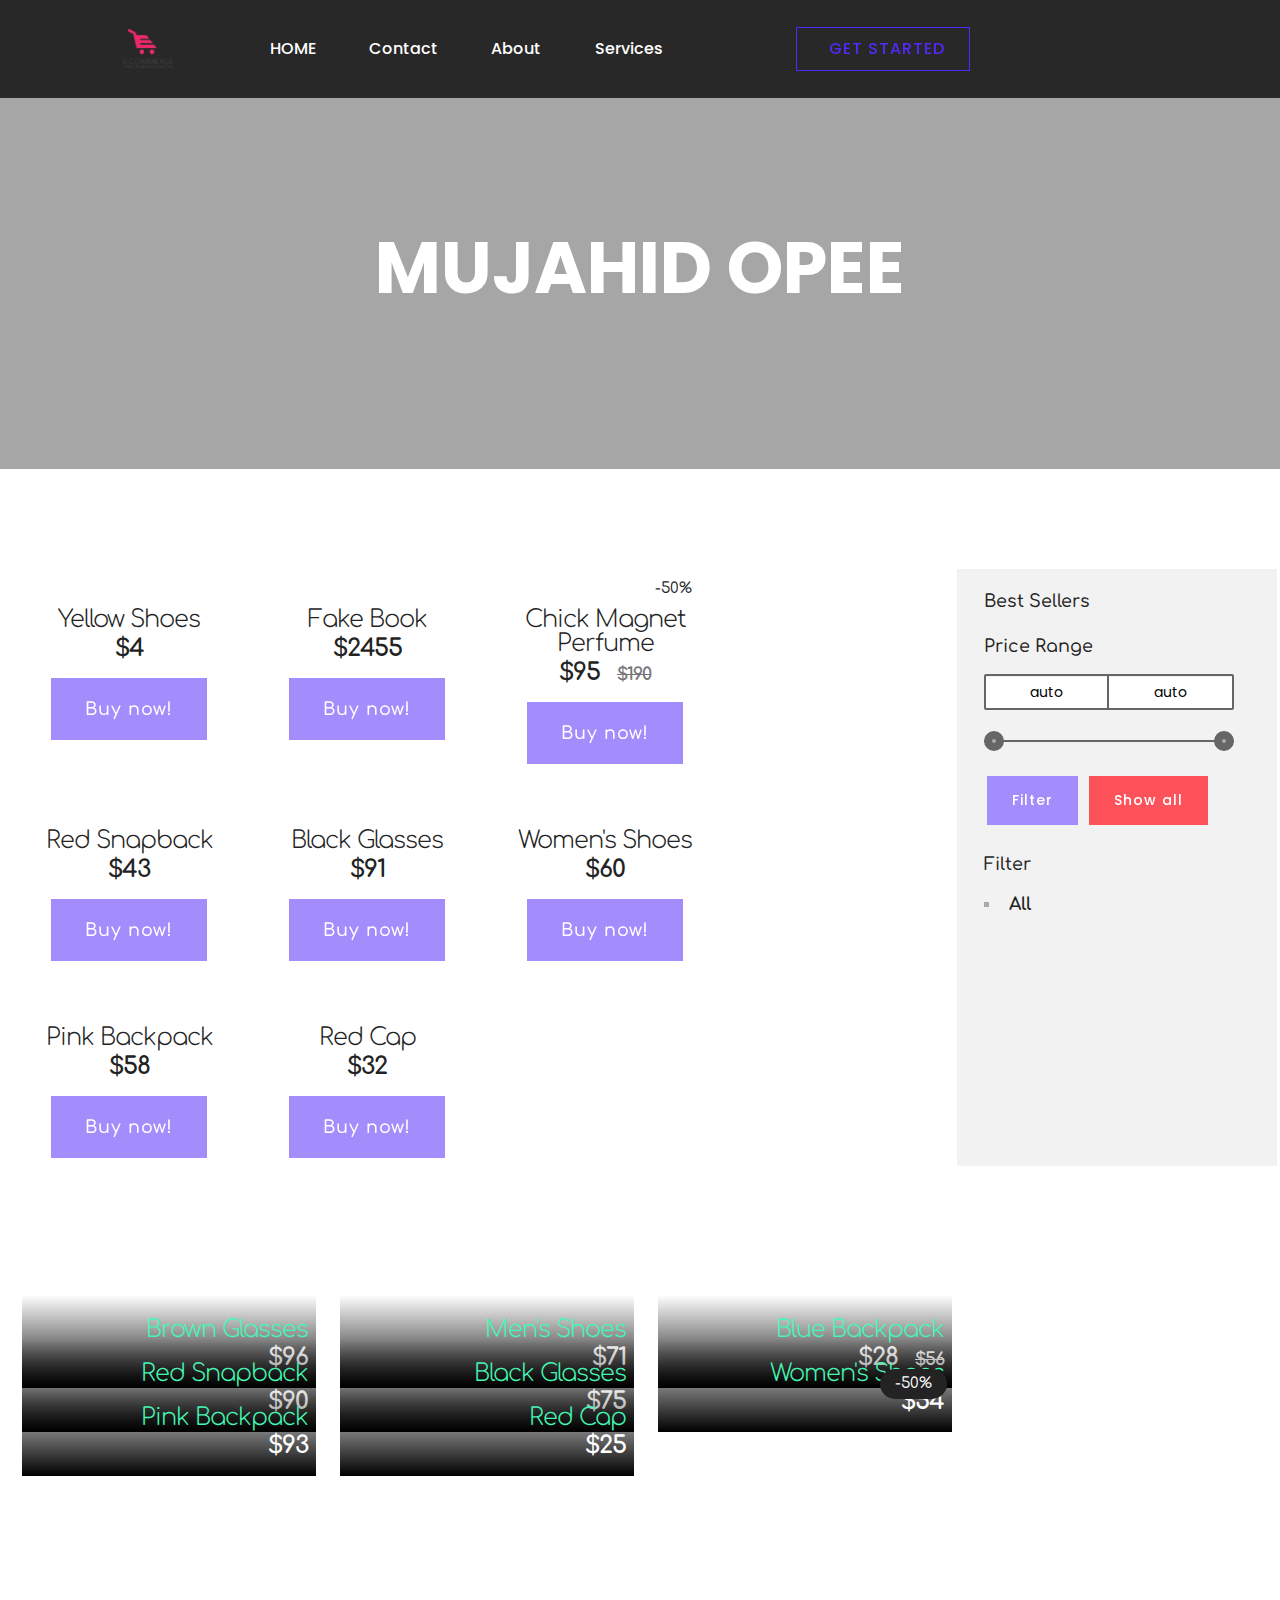
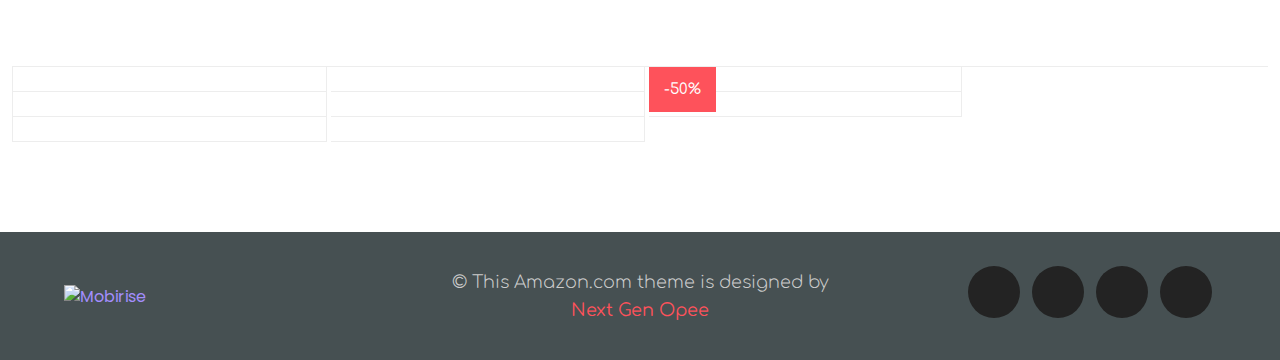
==== commit 911f8713: "Update index.html" ====
--- a/index.html
+++ b/index.html
@@ -39,7 +39,7 @@
     <nav class="navbar navbar-dropdown navbar-fixed-top navbar-expand-lg">
         <div class="container">
             <div class="navbar-brand">
-                <span class="navbar-logo"><a href=""><img src="Files/Images/61-removebg-preview.png" alt="Learn to Win" style="height: 4.5rem;"></a></span>
+                <span class="navbar-logo"><a href=""><img src="Files/Images/61-removebg-preview.png" alt="Learn to Win" style="height: 5.5rem;"></a></span>
             </div>
             <button class="navbar-toggler" type="button" data-toggle="collapse" data-target="#navbarSupportedContent" aria-controls="navbarNavAltMarkup" aria-expanded="false" aria-label="Toggle navigation">
                 <div class="hamburger">
